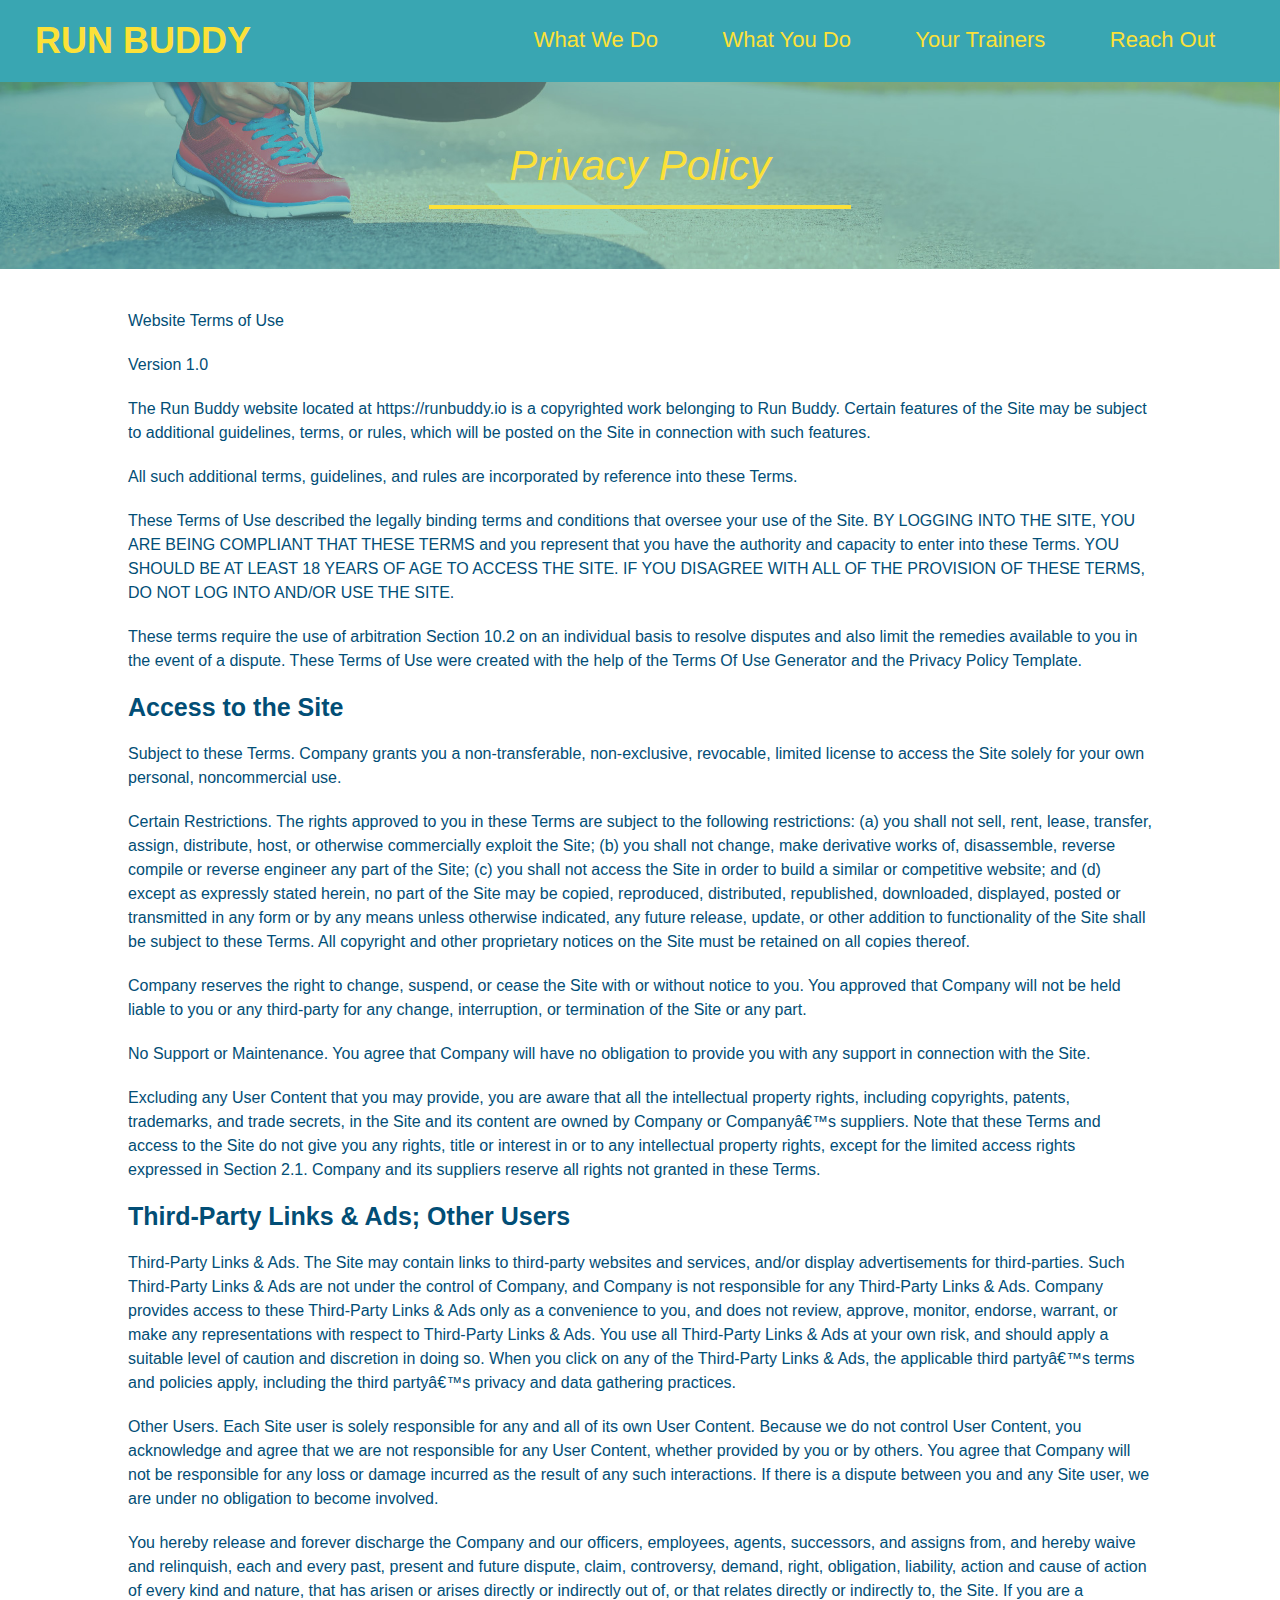
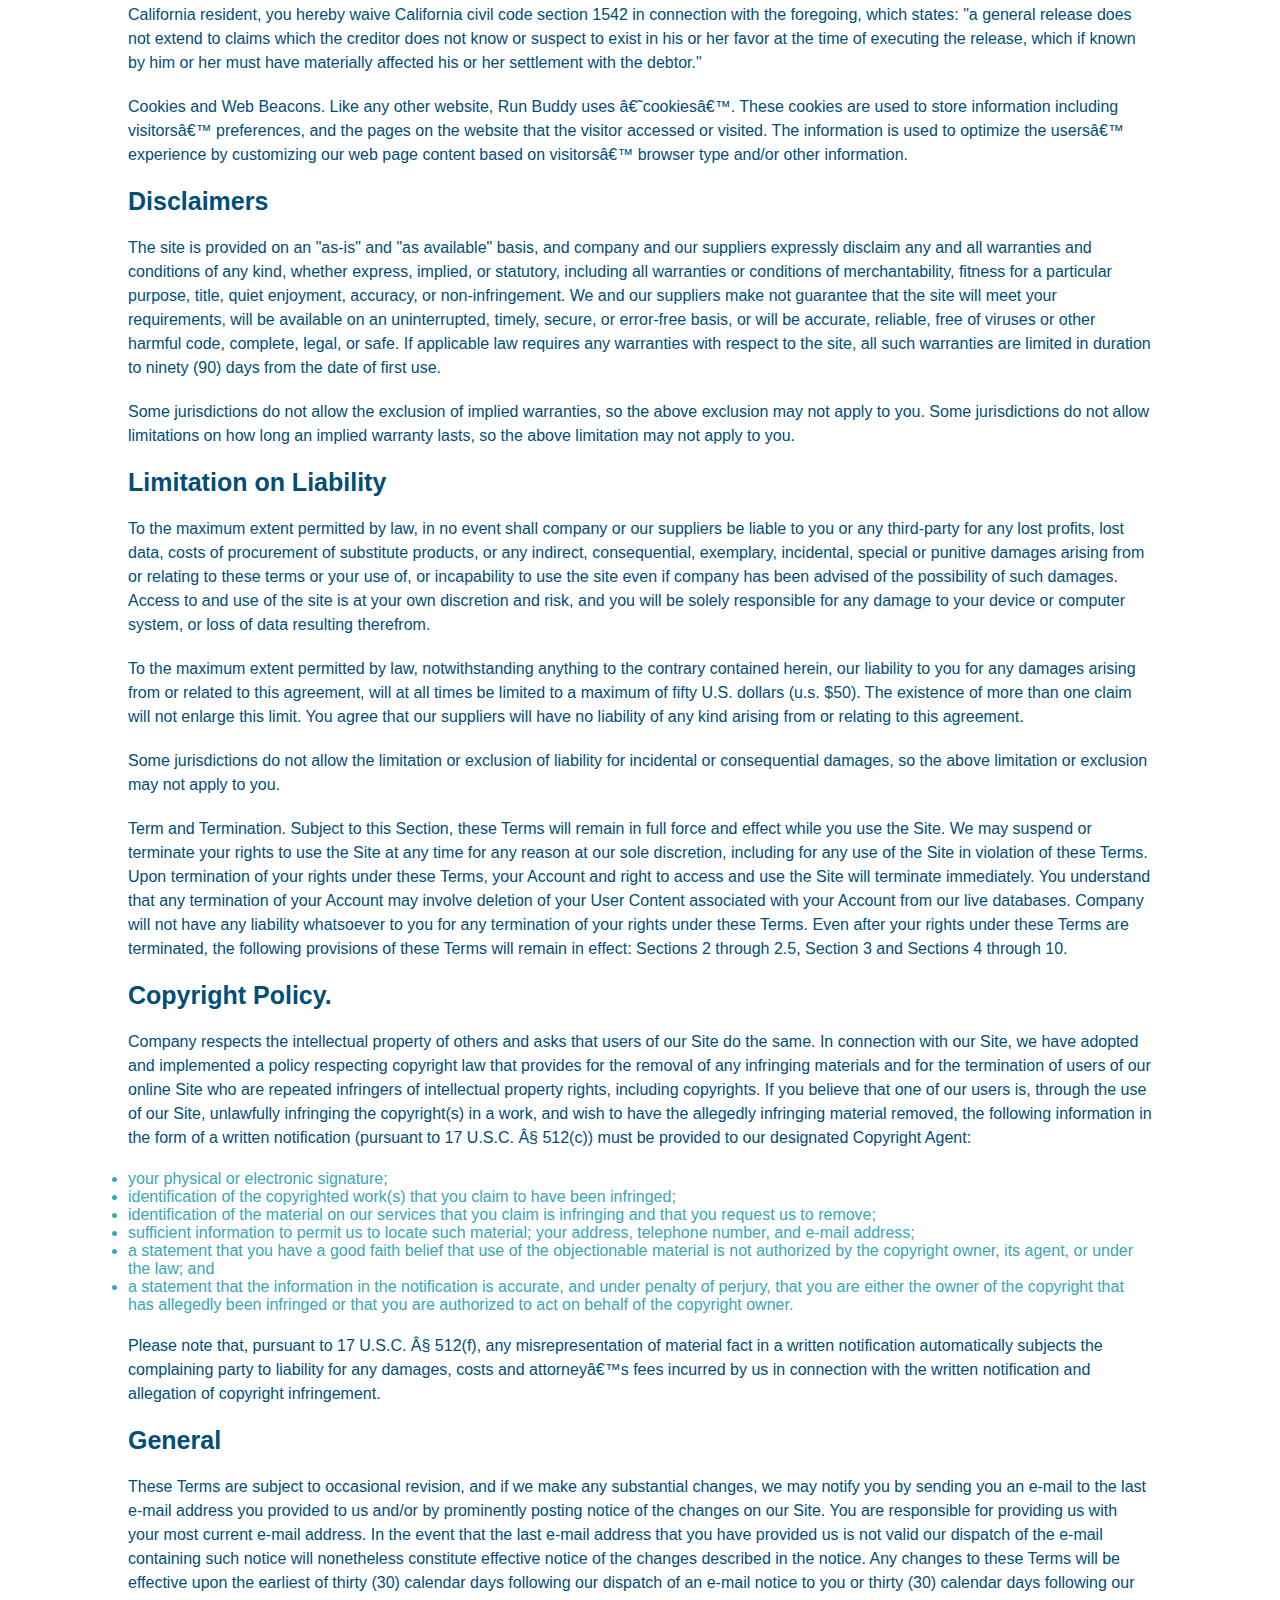
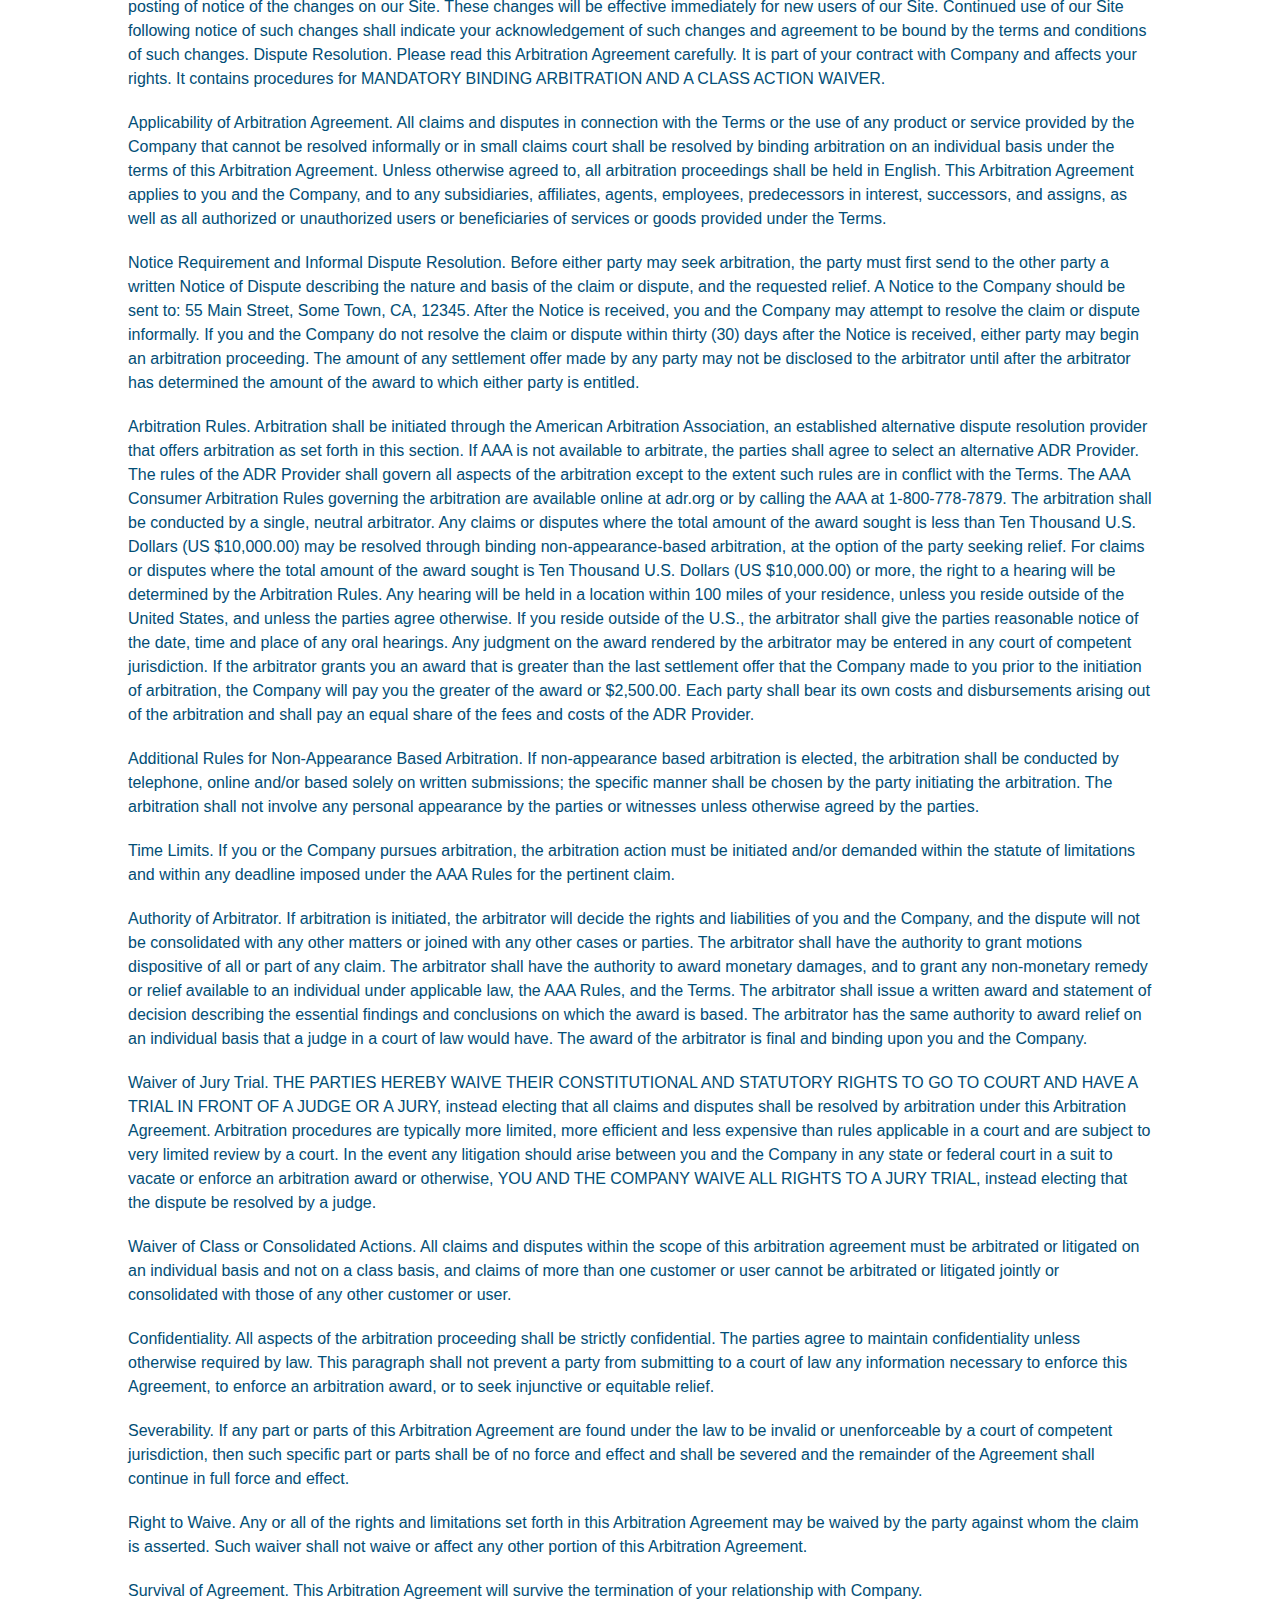
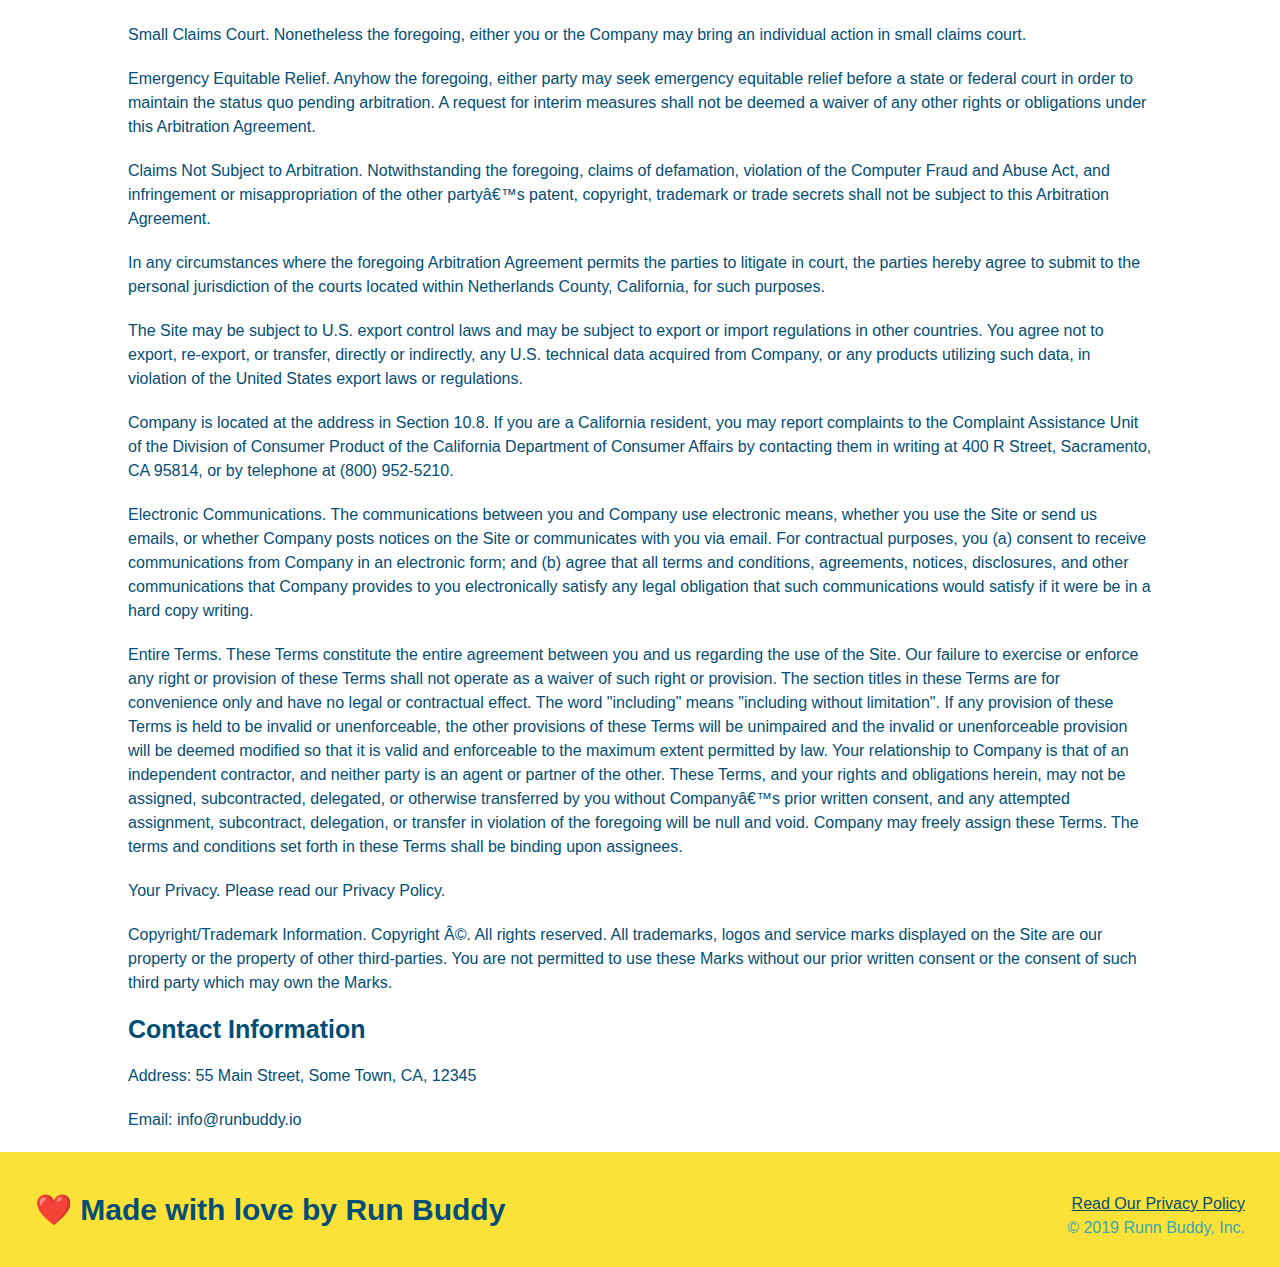
==== privacy-policy.html @ 9f726a19 "privacy policy" ====
<!DOCTYPE html>
<html lang="en">
<head>
    <meta charset="UTF-8">
    <title>Privacy Policy - Run Buddy</title>
    <link rel="stylesheet" href="./assets/css/style.css" />
    <link rel="stylesheet" href="./assets/css/secondary-style.css" />
</head>
<body>
    <header>
        <h1>
            <a href="/">RUN BUDDY</a>
        </h1>
        <nav>
            <!-- Unordered list elemet-->
            <ul>
                <!-- List item element-->
                <li>
                    <!-- Anchor element-->
                    <a href="./index.html#what-we-do">What We Do</a>
                </li>
                <li>
                    <a href="./index.html#what-you-do">What You Do</a>
                </li>
                <li>
                    <a href="./index.html#your-trainers">Your Trainers</a>
                </li>
                <li>
                    <a href="./index.html#reach-out">Reach Out</a>
                </li>
            </ul>
        </nav>
    </header>

    <section class="hero">
        <h2 class="page-title">
            Privacy Policy
        </h2>
    </section>
    <article class="secondary-content">
        <p>
            Website Terms of Use
          </p>
    
          <p>
            Version 1.0
          </p>
    
          <p>
            The Run Buddy website located at https://runbuddy.io is a copyrighted work belonging to Run Buddy. Certain
            features of the Site may be subject to additional guidelines, terms, or rules, which will be posted on the Site
            in connection with such features.
          </p>
    
          <p>
            All such additional terms, guidelines, and rules are incorporated by reference into these Terms.
          </p>
    
          <p>
            These Terms of Use described the legally binding terms and conditions that oversee your use of the Site. BY
            LOGGING INTO THE SITE, YOU ARE BEING COMPLIANT THAT THESE TERMS and you represent that you have the authority
            and capacity to enter into these Terms. YOU SHOULD BE AT LEAST 18 YEARS OF AGE TO ACCESS THE SITE. IF YOU
            DISAGREE WITH ALL OF THE PROVISION OF THESE TERMS, DO NOT LOG INTO AND/OR USE THE SITE.
          </p>
    
          <p>
            These terms require the use of arbitration Section 10.2 on an individual basis to resolve disputes and also
            limit the remedies available to you in the event of a dispute. These Terms of Use were created with the help of
            the Terms Of Use Generator and the Privacy Policy Template.
          </p>
    
          <h3>
            Access to the Site
          </h3>
    
          <p>
            Subject to these Terms. Company grants you a non-transferable, non-exclusive, revocable, limited license to
            access the Site solely for your own personal, noncommercial use.
          </p>
    
          <p>
            Certain Restrictions. The rights approved to you in these Terms are subject to the following restrictions: (a)
            you shall not sell, rent, lease, transfer, assign, distribute, host, or otherwise commercially exploit the Site;
            (b) you shall not change, make derivative works of, disassemble, reverse compile or reverse engineer any part of
            the Site; (c) you shall not access the Site in order to build a similar or competitive website; and (d) except
            as expressly stated herein, no part of the Site may be copied, reproduced, distributed, republished, downloaded,
            displayed, posted or transmitted in any form or by any means unless otherwise indicated, any future release,
            update, or other addition to functionality of the Site shall be subject to these Terms. All copyright and other
            proprietary notices on the Site must be retained on all copies thereof.
          </p>
    
          <p>
            Company reserves the right to change, suspend, or cease the Site with or without notice to you. You approved
            that Company will not be held liable to you or any third-party for any change, interruption, or termination of
            the Site or any part.
          </p>
    
          <p>
            No Support or Maintenance. You agree that Company will have no obligation to provide you with any support in
            connection with the Site.
          </p>
    
          <p>
            Excluding any User Content that you may provide, you are aware that all the intellectual property rights,
            including copyrights, patents, trademarks, and trade secrets, in the Site and its content are owned by Company
            or Companyâ€™s suppliers. Note that these Terms and access to the Site do not give you any rights, title or
            interest in or to any intellectual property rights, except for the limited access rights expressed in Section
            2.1. Company and its suppliers reserve all rights not granted in these Terms.
          </p>
    
          <h3>
            Third-Party Links & Ads; Other Users
          </h3>
    
          <p>
            Third-Party Links & Ads. The Site may contain links to third-party websites and services, and/or display
            advertisements for third-parties. Such Third-Party Links & Ads are not under the control of Company, and Company
            is not responsible for any Third-Party Links & Ads. Company provides access to these Third-Party Links & Ads
            only as a convenience to you, and does not review, approve, monitor, endorse, warrant, or make any
            representations with respect to Third-Party Links & Ads. You use all Third-Party Links & Ads at your own risk,
            and should apply a suitable level of caution and discretion in doing so. When you click on any of the
            Third-Party Links & Ads, the applicable third partyâ€™s terms and policies apply, including the third partyâ€™s
            privacy and data gathering practices.
          </p>
    
          <p>
            Other Users. Each Site user is solely responsible for any and all of its own User Content. Because we do not
            control User Content, you acknowledge and agree that we are not responsible for any User Content, whether
            provided by you or by others. You agree that Company will not be responsible for any loss or damage incurred as
            the result of any such interactions. If there is a dispute between you and any Site user, we are under no
            obligation to become involved.
          </p>
    
          <p>
            You hereby release and forever discharge the Company and our officers, employees, agents, successors, and
            assigns from, and hereby waive and relinquish, each and every past, present and future dispute, claim,
            controversy, demand, right, obligation, liability, action and cause of action of every kind and nature, that has
            arisen or arises directly or indirectly out of, or that relates directly or indirectly to, the Site. If you are
            a California resident, you hereby waive California civil code section 1542 in connection with the foregoing,
            which states: "a general release does not extend to claims which the creditor does not know or suspect to exist
            in his or her favor at the time of executing the release, which if known by him or her must have materially
            affected his or her settlement with the debtor."
          </p>
    
          <p>
            Cookies and Web Beacons. Like any other website, Run Buddy uses â€˜cookiesâ€™. These cookies are used to store
            information including visitorsâ€™ preferences, and the pages on the website that the visitor accessed or visited.
            The information is used to optimize the usersâ€™ experience by customizing our web page content based on visitorsâ€™
            browser type and/or other information.
          </p>
    
          <h3>
            Disclaimers
          </h3>
    
          <p>
            The site is provided on an "as-is" and "as available" basis, and company and our suppliers expressly disclaim
            any and all warranties and conditions of any kind, whether express, implied, or statutory, including all
            warranties or conditions of merchantability, fitness for a particular purpose, title, quiet enjoyment, accuracy,
            or non-infringement. We and our suppliers make not guarantee that the site will meet your requirements, will be
            available on an uninterrupted, timely, secure, or error-free basis, or will be accurate, reliable, free of
            viruses or other harmful code, complete, legal, or safe. If applicable law requires any warranties with respect
            to the site, all such warranties are limited in duration to ninety (90) days from the date of first use.
          </p>
    
          <p>
            Some jurisdictions do not allow the exclusion of implied warranties, so the above exclusion may not apply to
            you. Some jurisdictions do not allow limitations on how long an implied warranty lasts, so the above limitation
            may not apply to you.
          </p>
    
          <h3>
            Limitation on Liability
          </h3>
    
          <p>
            To the maximum extent permitted by law, in no event shall company or our suppliers be liable to you or any
            third-party for any lost profits, lost data, costs of procurement of substitute products, or any indirect,
            consequential, exemplary, incidental, special or punitive damages arising from or relating to these terms or
            your use of, or incapability to use the site even if company has been advised of the possibility of such
            damages. Access to and use of the site is at your own discretion and risk, and you will be solely responsible
            for any damage to your device or computer system, or loss of data resulting therefrom.
          </p>
    
          <p>
            To the maximum extent permitted by law, notwithstanding anything to the contrary contained herein, our liability
            to you for any damages arising from or related to this agreement, will at all times be limited to a maximum of
            fifty U.S. dollars (u.s. $50). The existence of more than one claim will not enlarge this limit. You agree that
            our suppliers will have no liability of any kind arising from or relating to this agreement.
          </p>
    
          <p>
            Some jurisdictions do not allow the limitation or exclusion of liability for incidental or consequential
            damages, so the above limitation or exclusion may not apply to you.
          </p>
    
          <p>
            Term and Termination. Subject to this Section, these Terms will remain in full force and effect while you use
            the Site. We may suspend or terminate your rights to use the Site at any time for any reason at our sole
            discretion, including for any use of the Site in violation of these Terms. Upon termination of your rights under
            these Terms, your Account and right to access and use the Site will terminate immediately. You understand that
            any termination of your Account may involve deletion of your User Content associated with your Account from our
            live databases. Company will not have any liability whatsoever to you for any termination of your rights under
            these Terms. Even after your rights under these Terms are terminated, the following provisions of these Terms
            will remain in effect: Sections 2 through 2.5, Section 3 and Sections 4 through 10.
          </p>
    
          <h3>
            Copyright Policy.
          </h3>
    
          <p>
            Company respects the intellectual property of others and asks that users of our Site do the same. In connection
            with our Site, we have adopted and implemented a policy respecting copyright law that provides for the removal
            of any infringing materials and for the termination of users of our online Site who are repeated infringers of
            intellectual property rights, including copyrights. If you believe that one of our users is, through the use of
            our Site, unlawfully infringing the copyright(s) in a work, and wish to have the allegedly infringing material
            removed, the following information in the form of a written notification (pursuant to 17 U.S.C. Â§ 512(c)) must
            be provided to our designated Copyright Agent:
          </p>
    
          <ul>
            <li>
              your physical or electronic signature;
            </li>
            <li>
              identification of the copyrighted work(s) that you claim to have been infringed;
            </li>
            <li>
              identification of the material on our services that you claim is infringing and that you request us to remove;
            </li>
            <li>
              sufficient information to permit us to locate such material; your address, telephone number, and e-mail
              address;
            </li>
            <li>
              a statement that you have a good faith belief that use of the objectionable material is not authorized by the
              copyright owner, its agent, or under the law; and
            </li>
            <li>
              a statement that the information in the notification is accurate, and under penalty of perjury, that you are
              either the owner of the copyright that has allegedly been infringed or that you are authorized to act on
              behalf of the copyright owner.
            </li>
          </ul>
    
          <p>
            Please note that, pursuant to 17 U.S.C. Â§ 512(f), any misrepresentation of material fact in a written
            notification automatically subjects the complaining party to liability for any damages, costs and attorneyâ€™s
            fees incurred by us in connection with the written notification and allegation of copyright infringement.
          </p>
    
          <h3>
            General
          </h3>
    
          <p>
            These Terms are subject to occasional revision, and if we make any substantial changes, we may notify you by
            sending you an e-mail to the last e-mail address you provided to us and/or by prominently posting notice of the
            changes on our Site. You are responsible for providing us with your most current e-mail address. In the event
            that the last e-mail address that you have provided us is not valid our dispatch of the e-mail containing such
            notice will nonetheless constitute effective notice of the changes described in the notice. Any changes to these
            Terms will be effective upon the earliest of thirty (30) calendar days following our dispatch of an e-mail
            notice to you or thirty (30) calendar days following our posting of notice of the changes on our Site. These
            changes will be effective immediately for new users of our Site. Continued use of our Site following notice of
            such changes shall indicate your acknowledgement of such changes and agreement to be bound by the terms and
            conditions of such changes. Dispute Resolution. Please read this Arbitration Agreement carefully. It is part of
            your contract with Company and affects your rights. It contains procedures for MANDATORY BINDING ARBITRATION AND
            A CLASS ACTION WAIVER.
          </p>
    
          <p>
            Applicability of Arbitration Agreement. All claims and disputes in connection with the Terms or the use of any
            product or service provided by the Company that cannot be resolved informally or in small claims court shall be
            resolved by binding arbitration on an individual basis under the terms of this Arbitration Agreement. Unless
            otherwise agreed to, all arbitration proceedings shall be held in English. This Arbitration Agreement applies to
            you and the Company, and to any subsidiaries, affiliates, agents, employees, predecessors in interest,
            successors, and assigns, as well as all authorized or unauthorized users or beneficiaries of services or goods
            provided under the Terms.
          </p>
    
          <p>
            Notice Requirement and Informal Dispute Resolution. Before either party may seek arbitration, the party must
            first send to the other party a written Notice of Dispute describing the nature and basis of the claim or
            dispute, and the requested relief. A Notice to the Company should be sent to: 55 Main Street, Some Town, CA,
            12345. After the Notice is received, you and the Company may attempt to resolve the claim or dispute informally.
            If you and the Company do not resolve the claim or dispute within thirty (30) days after the Notice is received,
            either party may begin an arbitration proceeding. The amount of any settlement offer made by any party may not
            be disclosed to the arbitrator until after the arbitrator has determined the amount of the award to which either
            party is entitled.
          </p>
    
          <p>
            Arbitration Rules. Arbitration shall be initiated through the American Arbitration Association, an established
            alternative dispute resolution provider that offers arbitration as set forth in this section. If AAA is not
            available to arbitrate, the parties shall agree to select an alternative ADR Provider. The rules of the ADR
            Provider shall govern all aspects of the arbitration except to the extent such rules are in conflict with the
            Terms. The AAA Consumer Arbitration Rules governing the arbitration are available online at adr.org or by
            calling the AAA at 1-800-778-7879. The arbitration shall be conducted by a single, neutral arbitrator. Any
            claims or disputes where the total amount of the award sought is less than Ten Thousand U.S. Dollars (US
            $10,000.00) may be resolved through binding non-appearance-based arbitration, at the option of the party seeking
            relief. For claims or disputes where the total amount of the award sought is Ten Thousand U.S. Dollars (US
            $10,000.00) or more, the right to a hearing will be determined by the Arbitration Rules. Any hearing will be
            held in a location within 100 miles of your residence, unless you reside outside of the United States, and
            unless the parties agree otherwise. If you reside outside of the U.S., the arbitrator shall give the parties
            reasonable notice of the date, time and place of any oral hearings. Any judgment on the award rendered by the
            arbitrator may be entered in any court of competent jurisdiction. If the arbitrator grants you an award that is
            greater than the last settlement offer that the Company made to you prior to the initiation of arbitration, the
            Company will pay you the greater of the award or $2,500.00. Each party shall bear its own costs and
            disbursements arising out of the arbitration and shall pay an equal share of the fees and costs of the ADR
            Provider.
          </p>
    
          <p>
            Additional Rules for Non-Appearance Based Arbitration. If non-appearance based arbitration is elected, the
            arbitration shall be conducted by telephone, online and/or based solely on written submissions; the specific
            manner shall be chosen by the party initiating the arbitration. The arbitration shall not involve any personal
            appearance by the parties or witnesses unless otherwise agreed by the parties.
          </p>
    
          <p>
            Time Limits. If you or the Company pursues arbitration, the arbitration action must be initiated and/or demanded
            within the statute of limitations and within any deadline imposed under the AAA Rules for the pertinent claim.
          </p>
    
          <p>
            Authority of Arbitrator. If arbitration is initiated, the arbitrator will decide the rights and liabilities of
            you and the Company, and the dispute will not be consolidated with any other matters or joined with any other
            cases or parties. The arbitrator shall have the authority to grant motions dispositive of all or part of any
            claim. The arbitrator shall have the authority to award monetary damages, and to grant any non-monetary remedy
            or relief available to an individual under applicable law, the AAA Rules, and the Terms. The arbitrator shall
            issue a written award and statement of decision describing the essential findings and conclusions on which the
            award is based. The arbitrator has the same authority to award relief on an individual basis that a judge in a
            court of law would have. The award of the arbitrator is final and binding upon you and the Company.
          </p>
    
          <p>
            Waiver of Jury Trial. THE PARTIES HEREBY WAIVE THEIR CONSTITUTIONAL AND STATUTORY RIGHTS TO GO TO COURT AND HAVE
            A TRIAL IN FRONT OF A JUDGE OR A JURY, instead electing that all claims and disputes shall be resolved by
            arbitration under this Arbitration Agreement. Arbitration procedures are typically more limited, more efficient
            and less expensive than rules applicable in a court and are subject to very limited review by a court. In the
            event any litigation should arise between you and the Company in any state or federal court in a suit to vacate
            or enforce an arbitration award or otherwise, YOU AND THE COMPANY WAIVE ALL RIGHTS TO A JURY TRIAL, instead
            electing that the dispute be resolved by a judge.
          </p>
    
          <p>
            Waiver of Class or Consolidated Actions. All claims and disputes within the scope of this arbitration agreement
            must be arbitrated or litigated on an individual basis and not on a class basis, and claims of more than one
            customer or user cannot be arbitrated or litigated jointly or consolidated with those of any other customer or
            user.
          </p>
    
          <p>
            Confidentiality. All aspects of the arbitration proceeding shall be strictly confidential. The parties agree to
            maintain confidentiality unless otherwise required by law. This paragraph shall not prevent a party from
            submitting to a court of law any information necessary to enforce this Agreement, to enforce an arbitration
            award, or to seek injunctive or equitable relief.
          </p>
    
          <p>
            Severability. If any part or parts of this Arbitration Agreement are found under the law to be invalid or
            unenforceable by a court of competent jurisdiction, then such specific part or parts shall be of no force and
            effect and shall be severed and the remainder of the Agreement shall continue in full force and effect.
          </p>
    
          <p>
            Right to Waive. Any or all of the rights and limitations set forth in this Arbitration Agreement may be waived
            by the party against whom the claim is asserted. Such waiver shall not waive or affect any other portion of this
            Arbitration Agreement.
          </p>
    
          <p>
            Survival of Agreement. This Arbitration Agreement will survive the termination of your relationship with
            Company.
          </p>
    
          <p>
            Small Claims Court. Nonetheless the foregoing, either you or the Company may bring an individual action in small
            claims court.
          </p>
    
          <p>
            Emergency Equitable Relief. Anyhow the foregoing, either party may seek emergency equitable relief before a
            state or federal court in order to maintain the status quo pending arbitration. A request for interim measures
            shall not be deemed a waiver of any other rights or obligations under this Arbitration Agreement.
          </p>
    
          <p>
            Claims Not Subject to Arbitration. Notwithstanding the foregoing, claims of defamation, violation of the
            Computer Fraud and Abuse Act, and infringement or misappropriation of the other partyâ€™s patent, copyright,
            trademark or trade secrets shall not be subject to this Arbitration Agreement.
          </p>
    
          <p>
            In any circumstances where the foregoing Arbitration Agreement permits the parties to litigate in court, the
            parties hereby agree to submit to the personal jurisdiction of the courts located within Netherlands County,
            California, for such purposes.
          </p>
    
          <p>
            The Site may be subject to U.S. export control laws and may be subject to export or import regulations in other
            countries. You agree not to export, re-export, or transfer, directly or indirectly, any U.S. technical data
            acquired from Company, or any products utilizing such data, in violation of the United States export laws or
            regulations.
          </p>
    
          <p>
            Company is located at the address in Section 10.8. If you are a California resident, you may report complaints
            to the Complaint Assistance Unit of the Division of Consumer Product of the California Department of Consumer
            Affairs by contacting them in writing at 400 R Street, Sacramento, CA 95814, or by telephone at (800) 952-5210.
          </p>
    
          <p>
            Electronic Communications. The communications between you and Company use electronic means, whether you use the
            Site or send us emails, or whether Company posts notices on the Site or communicates with you via email. For
            contractual purposes, you (a) consent to receive communications from Company in an electronic form; and (b)
            agree that all terms and conditions, agreements, notices, disclosures, and other communications that Company
            provides to you electronically satisfy any legal obligation that such communications would satisfy if it were be
            in a hard copy writing.
          </p>
    
          <p>
            Entire Terms. These Terms constitute the entire agreement between you and us regarding the use of the Site. Our
            failure to exercise or enforce any right or provision of these Terms shall not operate as a waiver of such right
            or provision. The section titles in these Terms are for convenience only and have no legal or contractual
            effect. The word "including" means "including without limitation". If any provision of these Terms is held to be
            invalid or unenforceable, the other provisions of these Terms will be unimpaired and the invalid or
            unenforceable provision will be deemed modified so that it is valid and enforceable to the maximum extent
            permitted by law. Your relationship to Company is that of an independent contractor, and neither party is an
            agent or partner of the other. These Terms, and your rights and obligations herein, may not be assigned,
            subcontracted, delegated, or otherwise transferred by you without Companyâ€™s prior written consent, and any
            attempted assignment, subcontract, delegation, or transfer in violation of the foregoing will be null and void.
            Company may freely assign these Terms. The terms and conditions set forth in these Terms shall be binding upon
            assignees.
          </p>
    
          <p>
            Your Privacy. Please read our Privacy Policy.
          </p>
    
          <p>
            Copyright/Trademark Information. Copyright Â©. All rights reserved. All trademarks, logos and service marks
            displayed on the Site are our property or the property of other third-parties. You are not permitted to use
            these Marks without our prior written consent or the consent of such third party which may own the Marks.
          </p>
    
          <h3>
            Contact Information
          </h3>
    
          <p>
            Address: 55 Main Street, Some Town, CA, 12345
          </p>
    
          <p>
            Email: info@runbuddy.io
          </p>
    </article>


      <!-- footer-->
    <footer>
        <h2>❤️ Made with love by Run Buddy</h2>
        <div>
            <a href="./privacy-policy.html">Read Our Privacy Policy</a><br/>
            &copy; 2019 Runn Buddy, Inc.
        </div>
    </footer>
</body>
</html>
---- assets/css/style.css ----
* {
    margin: 0;
    padding: 0;
    box-sizing: border-box;
}

body {
    /* more on this crazy alphanumerical value in a minute! */
    color: #39a6b2;
    font-family: Helvetica, Arial, sans-serif;
    
}
 
/* apply style to <header> */
header {
    padding: 20px 35px;
    background-color: #39a6b2;
}

header h1 {
    font-weight: bold;
    font-size: 36px;
    color: #fce138;
    margin: 0%;
    display: inline;
}

header a {
    text-decoration: none;
    color: #fce138;
}

header nav {
    float: right;
    margin: 7px 0;
}

header nav ul li {
    display: inline;
}

header nav ul li a {
    margin: 0 30px;
    font-weight: lighter;
    font-size: 22px;
}

footer {
    background: #fce138;
    width: 100%;
    padding: 40px 35px;
}

footer h2 {
    display: inline;
    color: #024e76;
    font-size: 30px;
    margin: 0;
}

footer div {
    float: right;
    line-height: 1.5;
    text-align: right;
}

footer a {
    color: #024e76;
}

section {
    padding: 60px;
}

/* Hero Style Section */
.hero {
    background-image: url("../images/hero-bg.jpg");
    height: 600px;
    background-size: cover;
    background-position: center;
    position: relative;
}

.hero-form {
    color: #024e76;
    background-color: #fce138;
    padding: 20px;
    width: 500px;
    border: solid 3px #024e76;
    position: absolute;
    bottom: 120px;
    right: 140px;
}

.hero-form h3 {
    font-size: 24;
    margin: 0;
}

.hero-form p {
    margin: 5px 0 15px 0;
}

.form-input {
    border: 1px solid #024e76;
    display: block;
    padding: 7px 15px;
    font-size: 16px;
    color: #024e76;
    width: 100%;
    margin-bottom: 15px;
}

.hero-form label {
    margin: 0 5px;
}

.hero-form button {
    color: #fce138;
    background-color: #024e76;
    border: none;
    padding: 10px 20px;
    font-size: 16px;
}

.intro {
    text-align: center;
}

.intro p {
    line-height: 1.7;
    color: #39a6b2;
    width: 80%;
    font-size: 20px;
    margin: 0 auto;

}

.steps {
    text-align: center;
    background: #fce138;
}

.steps div {
    margin-bottom: 80px;
}

.steps img {
    width: 15%;
    margin: 10px 0;
}

.steps h3 {
    color: #024e76;
    font-size: 46px;
    margin-top: 10px;
}

.steps p {
    color: #39a6b2;
    font-size: 10px;
}

.steps span {
    font-size: 38px;
}

.section-title {
    font-size: 55px;
    color: #024e76;
    margin-bottom: 35px;
    padding: 0 100px 20px 100px;
    border-bottom:  3px solid;
    display: inline-block;
}

.primary-border {
    border-color: #fce138;
}

.secontary-border {
    border-color: #39a6b2;
}

.trainers {
    text-align: center;
}

.trainer {
    width: 900px;
    margin: 0 auto 30px auto;
    background: #024e76;
    color: #fce138;
    overflow: auto;
}

.trainer img {
    width: 35%;
    float: left;
}

.trainer-bio {
    padding: 35px;
    float: left;
    width: 65%;
}

.trainer-bio h3 {
    font-size: 32px;
    margin-bottom: 8px;
}

.trainer-bio h4 {
    font-weight: lighter;
    font-size: 26px;
    margin-bottom: 25px;
}

.trainer-bio p {
    font-size: 17px;
    line-height: 1.3;
}

.text-left {
    text-align: left;
}

.text-right {
    text-align: right;
}

.contact {
    text-align: center;
    background-color: #024e76;
}

.contact h2 {
    color: #fce138;
    
}

.contact iframe {
    width: 400px;
    height: 400px;
}

.contact-info div {
    width: 410px;
    display: inline-block;
    vertical-align: top;
    text-align: left;
    margin: 30px 0 0 60px;
    color: white;
}
.contact-info h3 {
    color: #fce138;
    font-size: 32px;
  }
  
  .contact-info p, .contact-info address {
    margin: 20px 0;
    line-height: 1.5;
    font-size: 20px;
    font-style: normal;
  }
  
  .contact-info a {
    color: #fce138;
  }
  
  /* REACH OUT STYLES END */
---- assets/css/secondary-style.css ----
.hero {
    background-position: bottom;
    height: auto;
    text-align: center;
    margin-bottom: 40px;
}

.page-title {
    color: #fce138;
    display: inline-block;
    border-bottom: 4px solid;
    border-color: #fce138;
    padding: 0 80px 15px 80px;
    font-weight: normal;
    font-size: 42px;
    font-style: italic;
    
}

.secondary-content {
    width: 80%;
    margin: 0 auto;
    color: #024e76;

}

.secondary-content h3 {
    font-size: 25px;
    margin: 20px 0;

}

.secondary-content p {
    font-size: 16px;
    line-height: 1.5;
    margin: 20px 0;
}

.secondary-content ul {
    color: #39a6b2;
    margin: 10px 0;
    
}
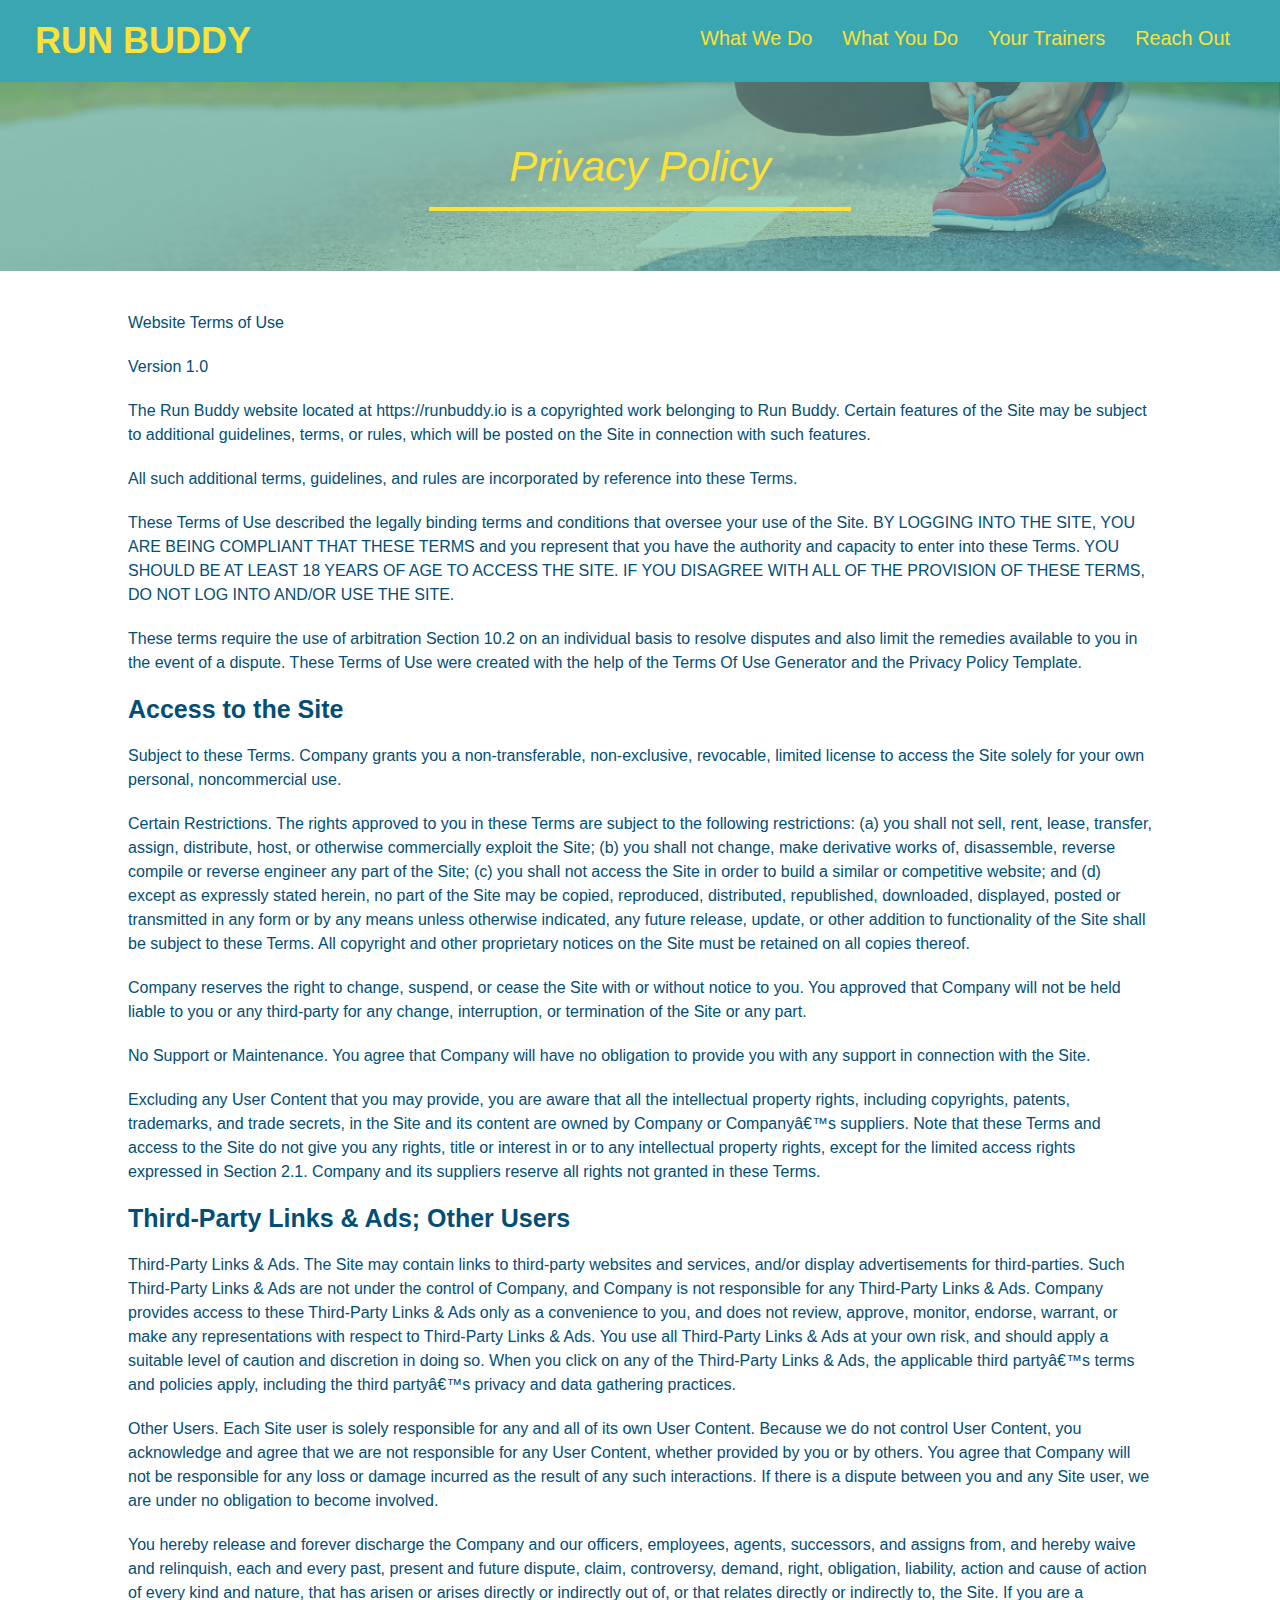
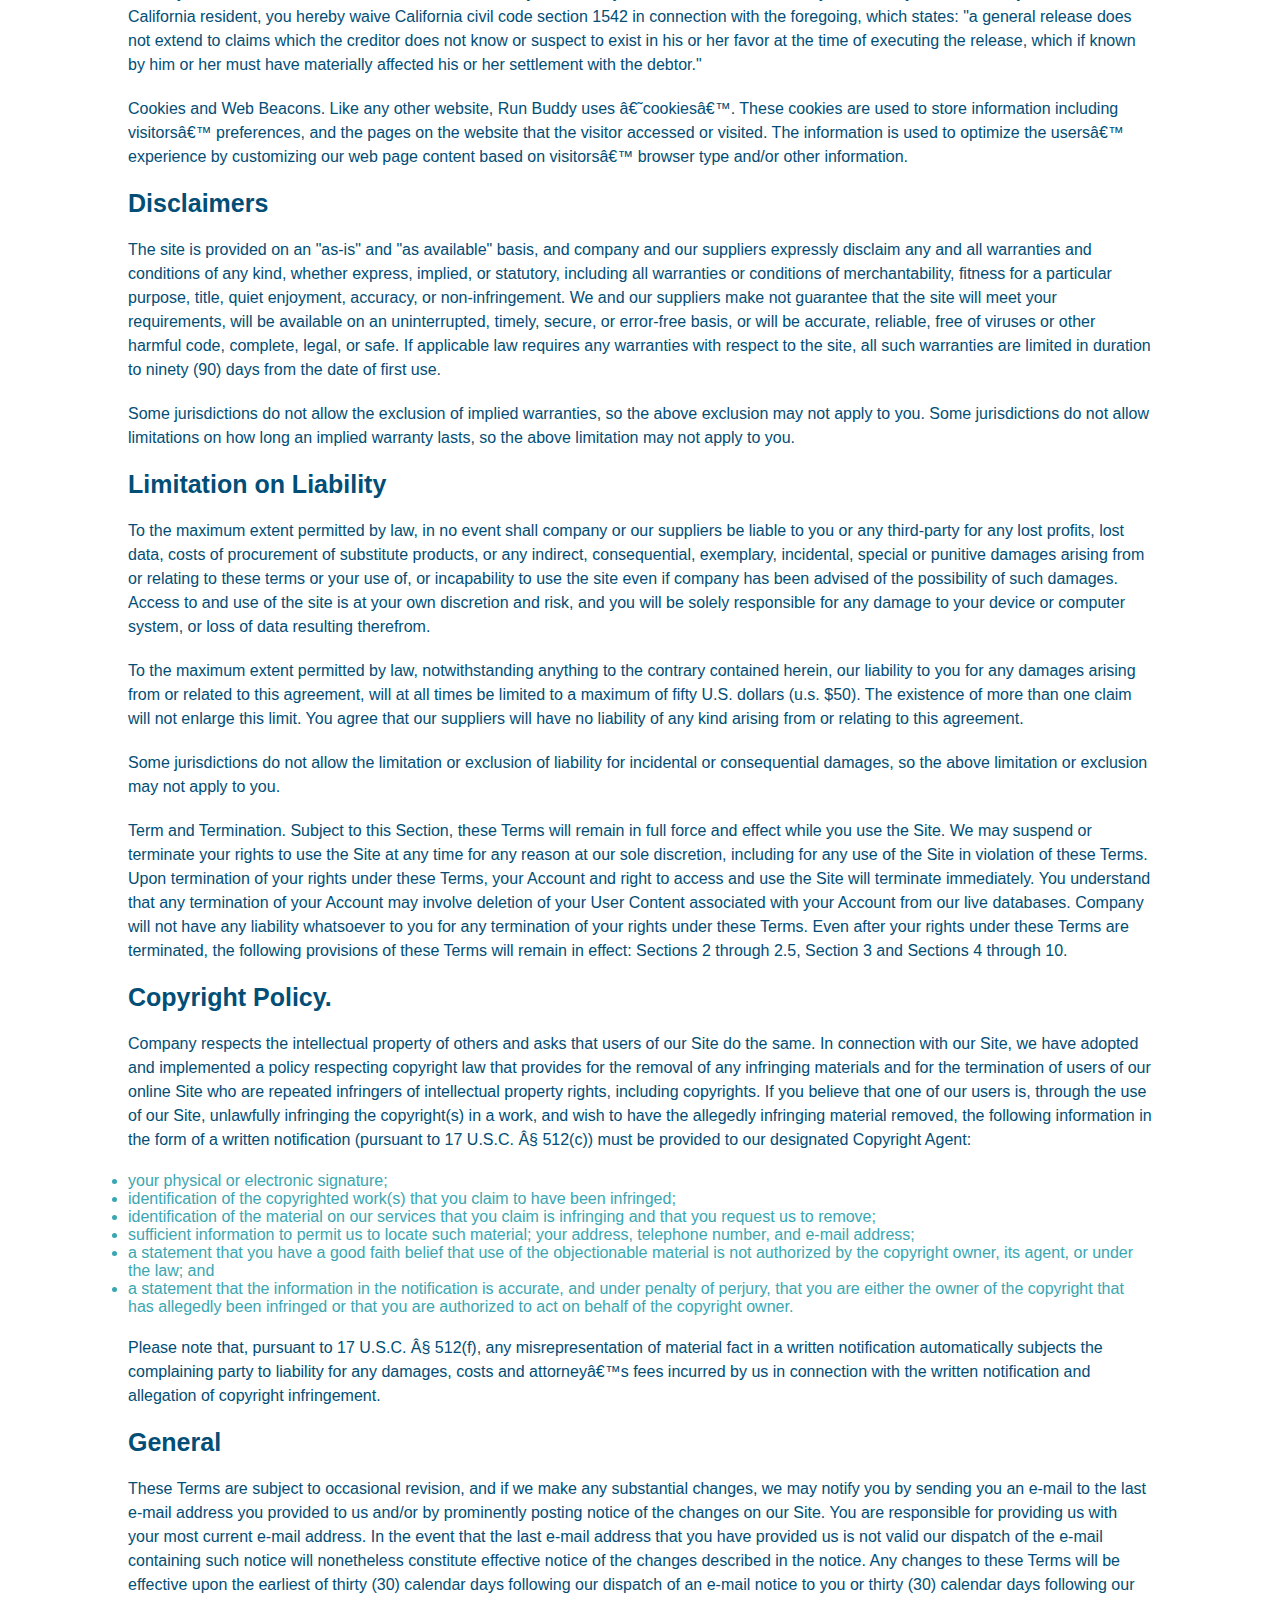
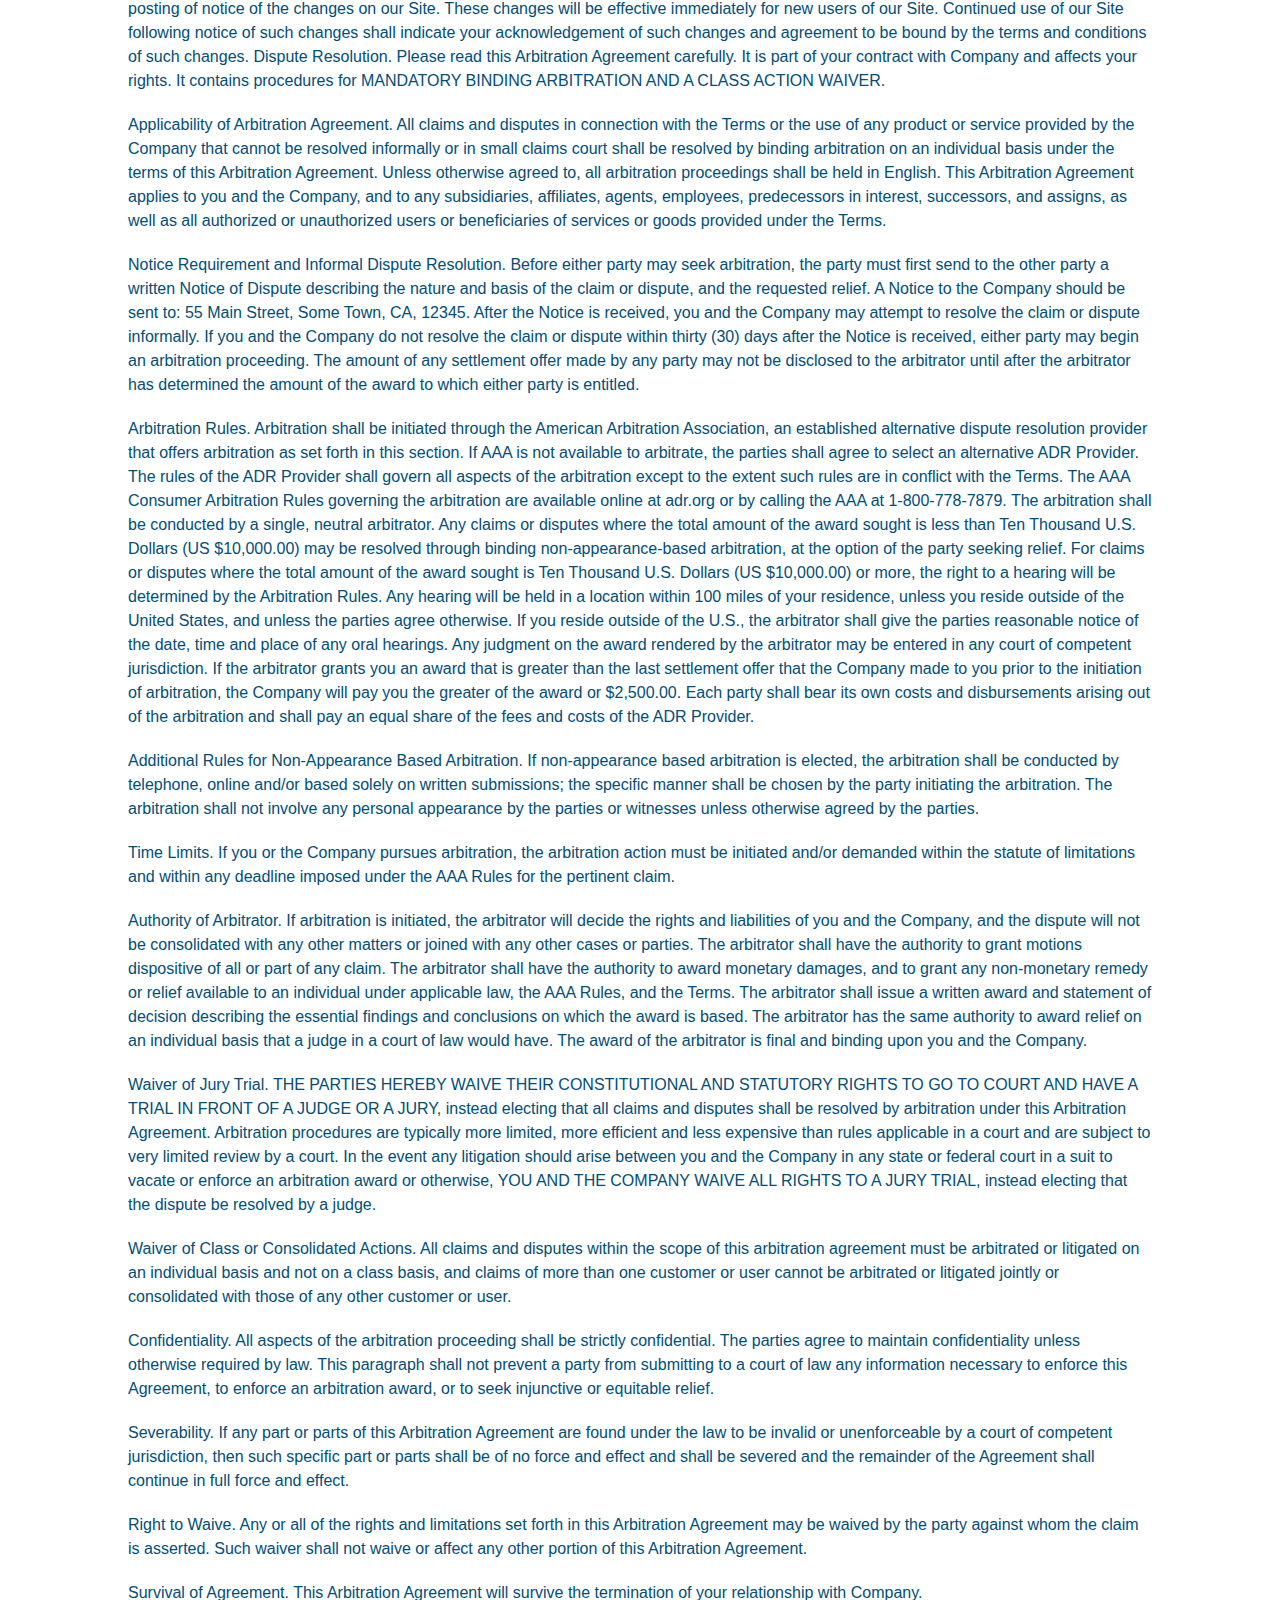
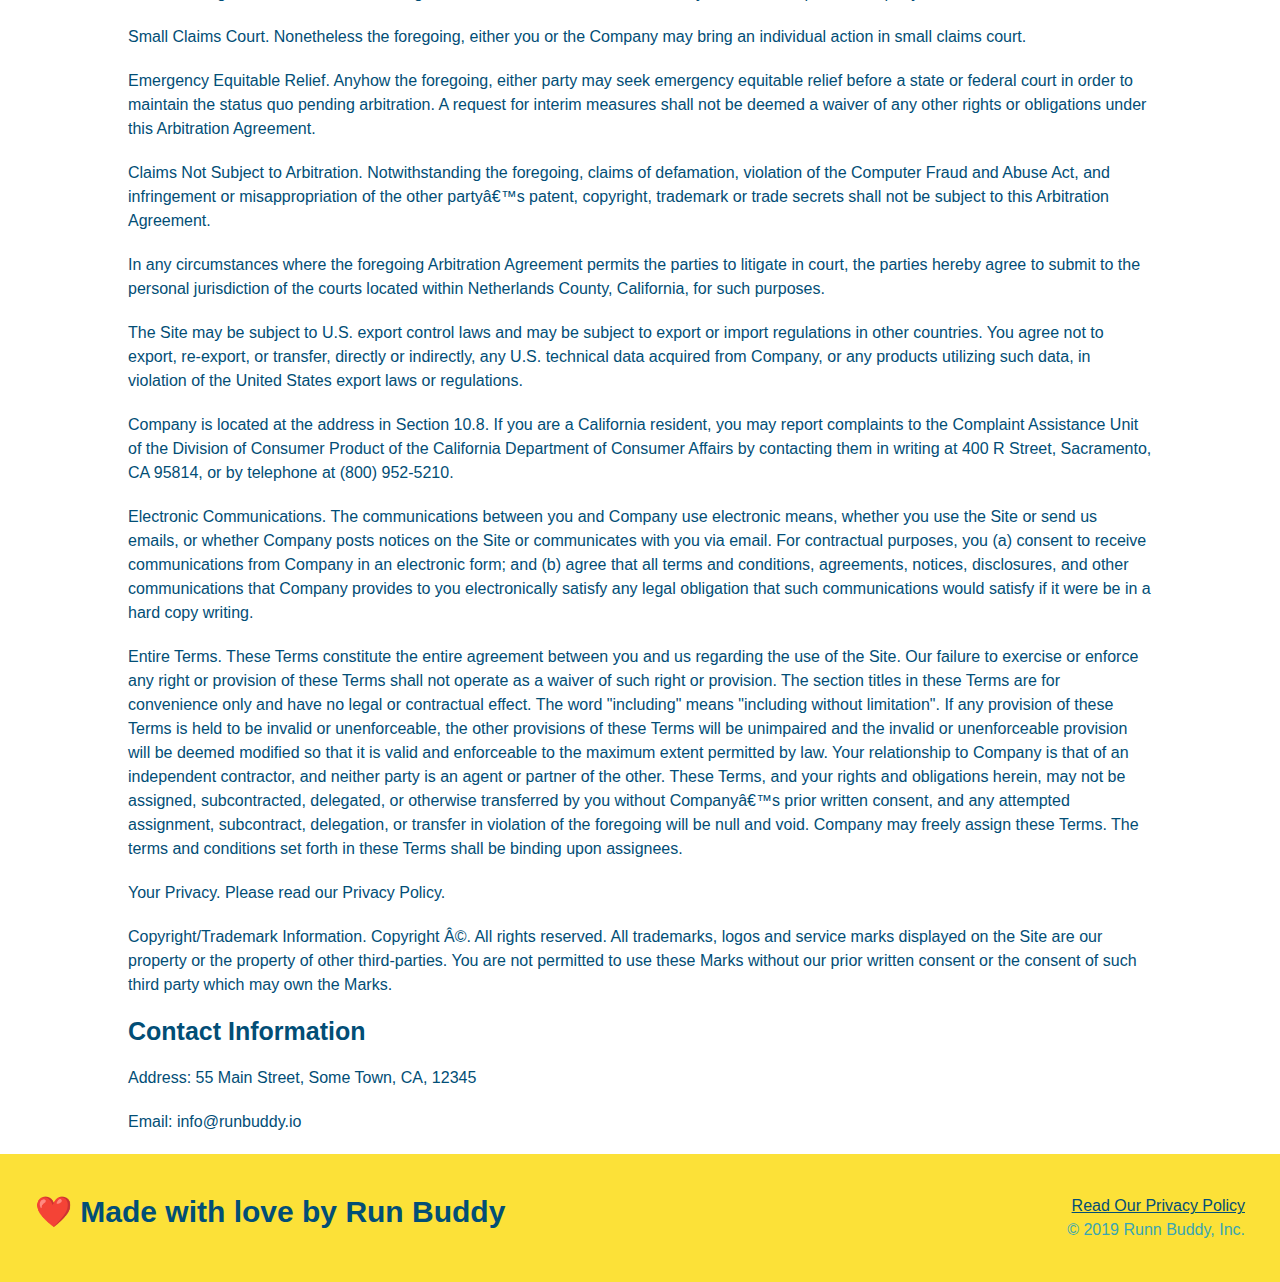
==== commit 1c56f8ac: "adjusted for moble users" ====
--- a/privacy-policy.html
+++ b/privacy-policy.html
@@ -2,6 +2,7 @@
 <html lang="en">
 <head>
     <meta charset="UTF-8">
+    <meta name="viewport" content="width=device-width, initial-scale=1.0" />
     <title>Privacy Policy - Run Buddy</title>
     <link rel="stylesheet" href="./assets/css/style.css" />
     <link rel="stylesheet" href="./assets/css/secondary-style.css" />
--- a/assets/css/style.css
+++ b/assets/css/style.css
@@ -15,6 +15,9 @@
 header {
     padding: 20px 35px;
     background-color: #39a6b2;
+    display: flex;
+    justify-content: space-between;
+    flex-wrap: wrap;
 }
 
 header h1 {
@@ -22,7 +25,7 @@
     font-size: 36px;
     color: #fce138;
     margin: 0%;
-    display: inline;
+    
 }
 
 header a {
@@ -31,35 +34,39 @@
 }
 
 header nav {
-    float: right;
     margin: 7px 0;
 }
 
-header nav ul li {
-    display: inline;
+header nav ul {
+    display: flex;
+    flex-wrap: wrap;
+    justify-content: space-between;
+    align-items: center;
+    list-style-type: none; 
 }
 
 header nav ul li a {
-    margin: 0 30px;
+    padding: 10px 15px;
     font-weight: lighter;
-    font-size: 22px;
+    font-size: 1.55vw;
 }
 
 footer {
     background: #fce138;
     width: 100%;
     padding: 40px 35px;
+    display: flex;
+    justify-content: space-between;
+    flex-wrap: wrap;
 }
 
 footer h2 {
-    display: inline;
     color: #024e76;
     font-size: 30px;
     margin: 0;
 }
 
 footer div {
-    float: right;
     line-height: 1.5;
     text-align: right;
 }
@@ -75,21 +82,38 @@
 /* Hero Style Section */
 .hero {
     background-image: url("../images/hero-bg.jpg");
-    height: 600px;
     background-size: cover;
     background-position: center;
-    position: relative;
+    display: flex;
+    justify-content: center;
+    flex-wrap: wrap;
+    align-items: flex-start;
+    line-height: 1.2;
+}
+
+.hero-cta {
+    width: 35%;
+    text-align: right;
+    margin: 3.5%;
+    font-size: 18px;
+    line-height: 1.3;
+    color: white;
+}
+
+.hero-cta h2 {
+    font-style: italic;
+    font-size: 55px;
+    color: #fce138;
 }
 
 .hero-form {
     color: #024e76;
     background-color: #fce138;
     padding: 20px;
-    width: 500px;
     border: solid 3px #024e76;
-    position: absolute;
-    bottom: 120px;
-    right: 140px;
+    width: 40%;
+    margin: 3.5%;
+    
 }
 
 .hero-form h3 {
@@ -121,10 +145,6 @@
     border: none;
     padding: 10px 20px;
     font-size: 16px;
-}
-
-.intro {
-    text-align: center;
 }
 
 .intro p {
@@ -133,45 +153,71 @@
     width: 80%;
     font-size: 20px;
     margin: 0 auto;
-
+    text-align: center;
 }
 
 .steps {
+    background: #fce138;
+}
+
+.step {
+    margin: 50px auto;
+    padding-bottom: 50px;
+    width: 80%;
+    border-bottom: 1px solid #39a6b2;
+    display: flex;
+    flex-wrap: wrap;
+    align-items: center;
+    justify-content: space-between;
+  }
+
+.step-info {
+    flex: 2 70%;
+    display: flex;
+    flex-wrap: wrap;
+    align-items: center;
+}
+
+.step-img {
+    flex: 1 12%;
+    margin-right: 20px;
+
+}
+
+.step-img img {
+    max-width: 100%;
+}
+
+.step h3 {
+    color: #024e76;
+    font-size: 46px;
+    flex: 1 30%;
+}
+
+.step h4 {
+    font-size: 26px;
+    line-height: 1.5;
+    color:#024e76;
+}
+
+.step-text {
+    flex: 12;
+}
+
+.step-text p {
+    color: #39a6b2;
+    font-size: 18px;
+
+}
+
+.section-title {
+    font-size: 48px;
+    color: #024e76;
+    border-bottom:  3px solid;
+    padding-bottom: 20px;
     text-align: center;
-    background: #fce138;
-}
-
-.steps div {
-    margin-bottom: 80px;
-}
-
-.steps img {
-    width: 15%;
-    margin: 10px 0;
-}
-
-.steps h3 {
-    color: #024e76;
-    font-size: 46px;
-    margin-top: 10px;
-}
-
-.steps p {
-    color: #39a6b2;
-    font-size: 10px;
-}
-
-.steps span {
-    font-size: 38px;
-}
-
-.section-title {
-    font-size: 55px;
-    color: #024e76;
-    margin-bottom: 35px;
-    padding: 0 100px 20px 100px;
-    border-bottom:  3px solid;
-    display: inline-block;
+    margin: 0 auto 35px auto;
+    width: 50%;
 }
 
 .primary-border {
@@ -183,42 +229,45 @@
 }
 
 .trainers {
-    text-align: center;
+    width: 100%;
+    margin: 0 auto;
+    display: flex;
+    flex-wrap: wrap;
+    justify-content: space-around;
 }
 
 .trainer {
-    width: 900px;
-    margin: 0 auto 30px auto;
+    margin: 20px;
     background: #024e76;
     color: #fce138;
-    overflow: auto;
+    flex: 1;
+    
 }
 
 .trainer img {
-    width: 35%;
-    float: left;
+    width: 100%;
+    
 }
 
 .trainer-bio {
-    padding: 35px;
-    float: left;
-    width: 65%;
+    padding: 25px;
+    line-height: 1.3;
 }
 
 .trainer-bio h3 {
-    font-size: 32px;
-    margin-bottom: 8px;
+    font-size: 28px;
+    
 }
 
 .trainer-bio h4 {
     font-weight: lighter;
-    font-size: 26px;
-    margin-bottom: 25px;
+    font-size: 22px;
+    margin-bottom: 15px;
 }
 
 .trainer-bio p {
     font-size: 17px;
-    line-height: 1.3;
+    
 }
 
 .text-left {
@@ -229,8 +278,11 @@
     text-align: right;
 }
 
+.flex-row {
+    display: flex;
+}
+
 .contact {
-    text-align: center;
     background-color: #024e76;
 }
 
@@ -239,17 +291,24 @@
     
 }
 
-.contact iframe {
-    width: 400px;
+.contact-info {
+    display: flex;
+    justify-content: space-between;
+    flex-wrap: wrap;
+    
+}
+
+.contact-info > * {
+    flex: 1;
+    margin: 15px;
+}
+
+.contact-info iframe {
+    
     height: 400px;
 }
 
 .contact-info div {
-    width: 410px;
-    display: inline-block;
-    vertical-align: top;
-    text-align: left;
-    margin: 30px 0 0 60px;
     color: white;
 }
 .contact-info h3 {
@@ -260,12 +319,169 @@
   .contact-info p, .contact-info address {
     margin: 20px 0;
     line-height: 1.5;
-    font-size: 20px;
+    font-size: 16px;
     font-style: normal;
   }
   
-  .contact-info a {
-    color: #fce138;
-  }
+.contact-form input, .contact-form textarea {
+    border: 1px solid #024e76;
+    display: block;
+    padding: 7px 15px;
+    font-size: 16px;
+    color: #024e76;
+    width: 100%;
+    margin-bottom: 15px;
+    margin-top: 5px;
+}
+
+.contact-form button {
+    width: 100%;
+    border: none;
+    background: #fce138;
+    color: #024e76;
+    text-align: center;
+    padding: 15px 0;
+    font-size: 16px;
+}
+
+.contact-info a {
+    color: #fce138;
+}
   
-  /* REACH OUT STYLES END */+  /* REACH OUT STYLES END */
+
+  /* MEDIA QUERY FOR SMALLER DESKTOP SCREENS AND SMALLER */
+    @media screen and (max-width: 980px) {
+        header {
+            padding-bottom: 0;
+            justify-content: center;
+        }
+
+        header h1 {
+            width: 100px;
+            text-align: center;
+        }
+
+        header nav ul {
+            margin-top: 20px;
+            width: 100%;
+            justify-content: center;
+        }
+        header nav ul li a {
+            font-size: 20px;
+            
+        }
+
+        footer h2, footer div {
+            text-align: center;
+            width: 100%;
+        }
+
+        .hero-cta, .hero-form {
+            width: 100%;
+        }
+
+        .hero-cta {
+            text-align: center;
+        }
+
+        .section-title {
+            width: 80%;
+        }
+
+        .trainer {
+            flex: 0 70%;
+        }
+
+        .contact-info iframe {
+            flex: 1 100%;
+
+        }
+
+    }
+  
+  /* MEDIA QUERY FOR TABLETS AND SMALLER */
+  @media screen and (max-width: 768px) {
+    section {
+        padding: 30px 15px;
+    }
+
+    step h3 {
+        flex: 1 100%;
+        text-align: center;
+      }
+    
+      .step-info {
+        flex: 2 100%;
+        text-align: center;
+        justify-content: center;
+      }
+    
+      .step-img {
+        flex: 0 32%;
+        margin-right: 0;
+        margin-top: 15px;
+        margin-bottom: 15px;
+      }
+    
+      .step-text {
+        flex: 100%;  
+      }
+  }
+  
+  /* MEDIA QUERY FOR MOBILE PHONES AND SMALLER */
+  @media screen and (max-width: 575px) {
+    .hero-form button {
+        width: 100%;
+      }
+    
+      .section-title {
+        width: 95%;
+      }
+    
+      .intro p {
+        width: 100%;
+      }
+    
+      .trainer {
+        flex: 0 100%;
+      }
+    
+      .contact-info {
+        text-align: center;
+      }
+    
+      .contact-info > * {
+        flex: 0 100%;
+      }
+
+      .hero-form button {
+    width: 100%;
+  }
+
+  .section-title {
+    width: 95%;
+  }
+
+  .intro p {
+    width: 100%;
+  }
+
+  .trainer {
+    flex: 0 100%;
+  }
+
+  .contact-info {
+    text-align: center;
+  }
+
+  .contact-info > * {
+    flex: 0 100%;
+  }
+
+.contact-form {
+    order: 3;
+  }
+   
+    
+  }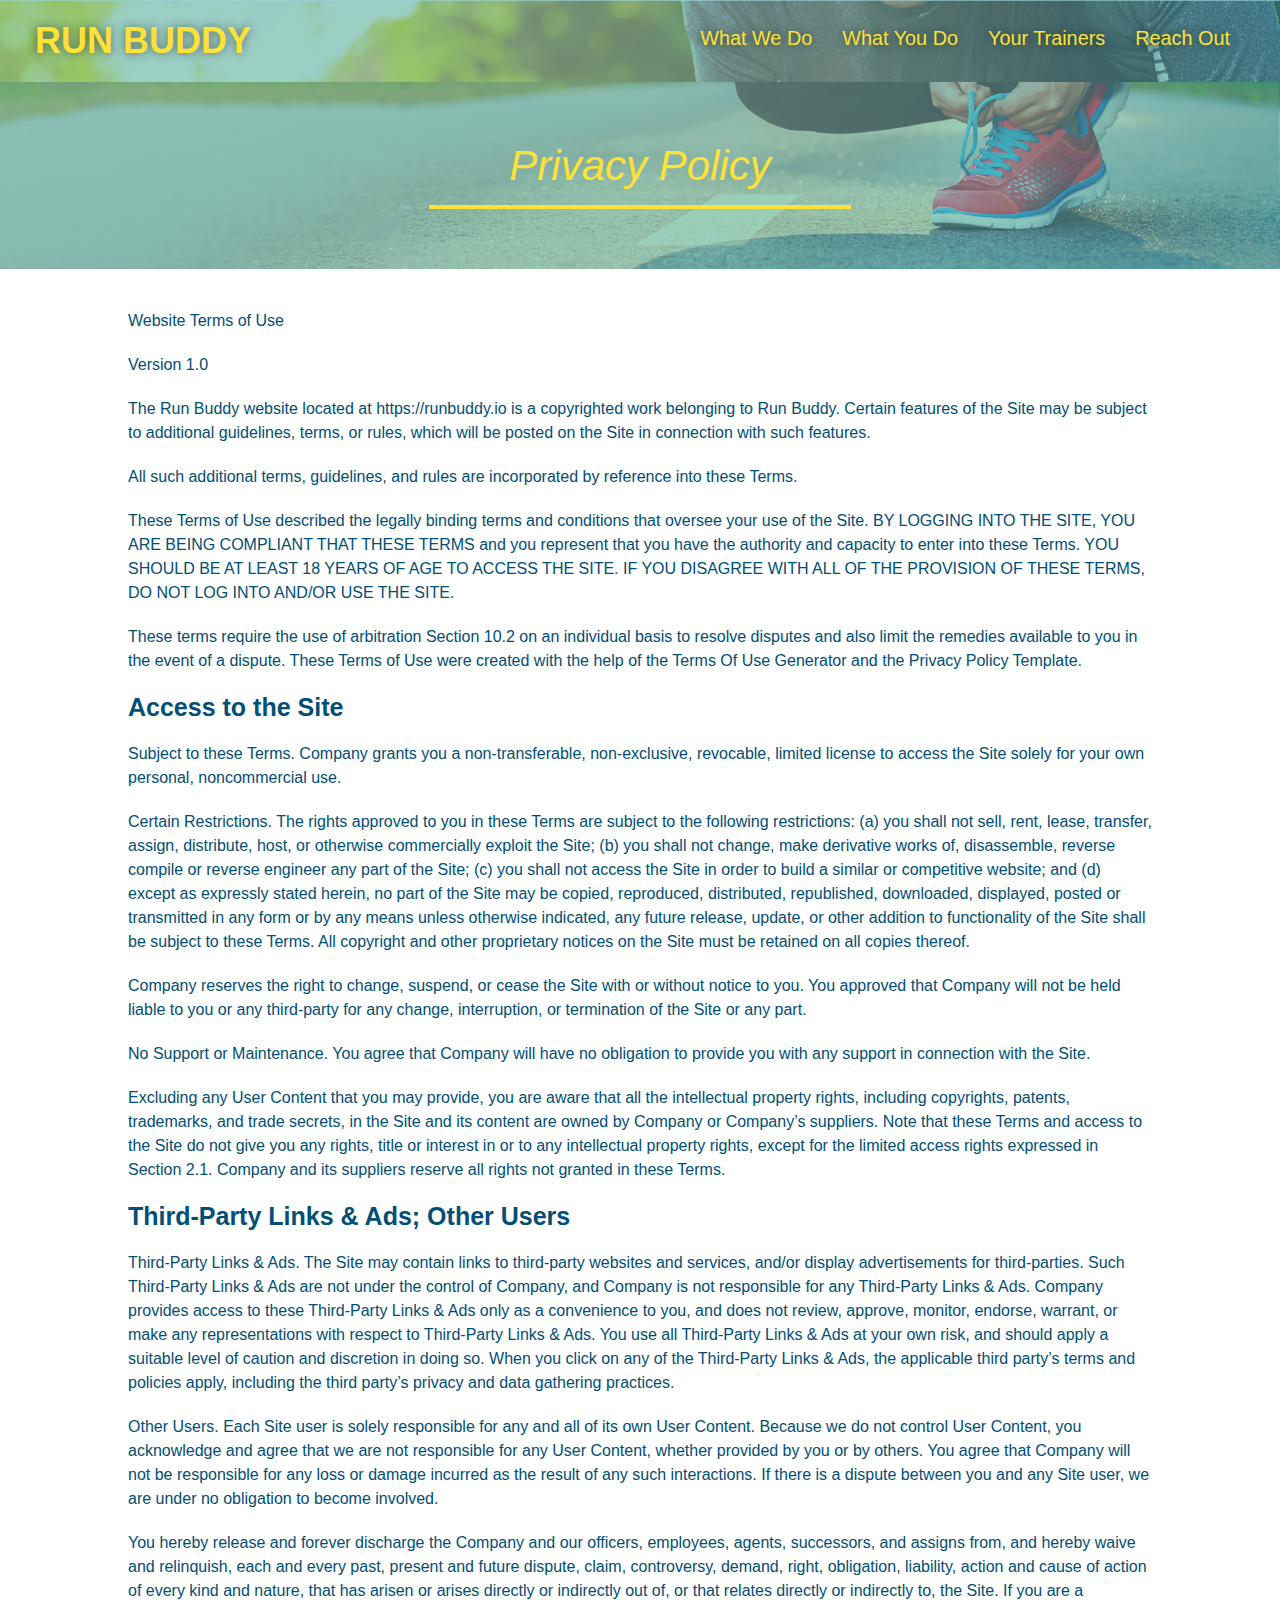
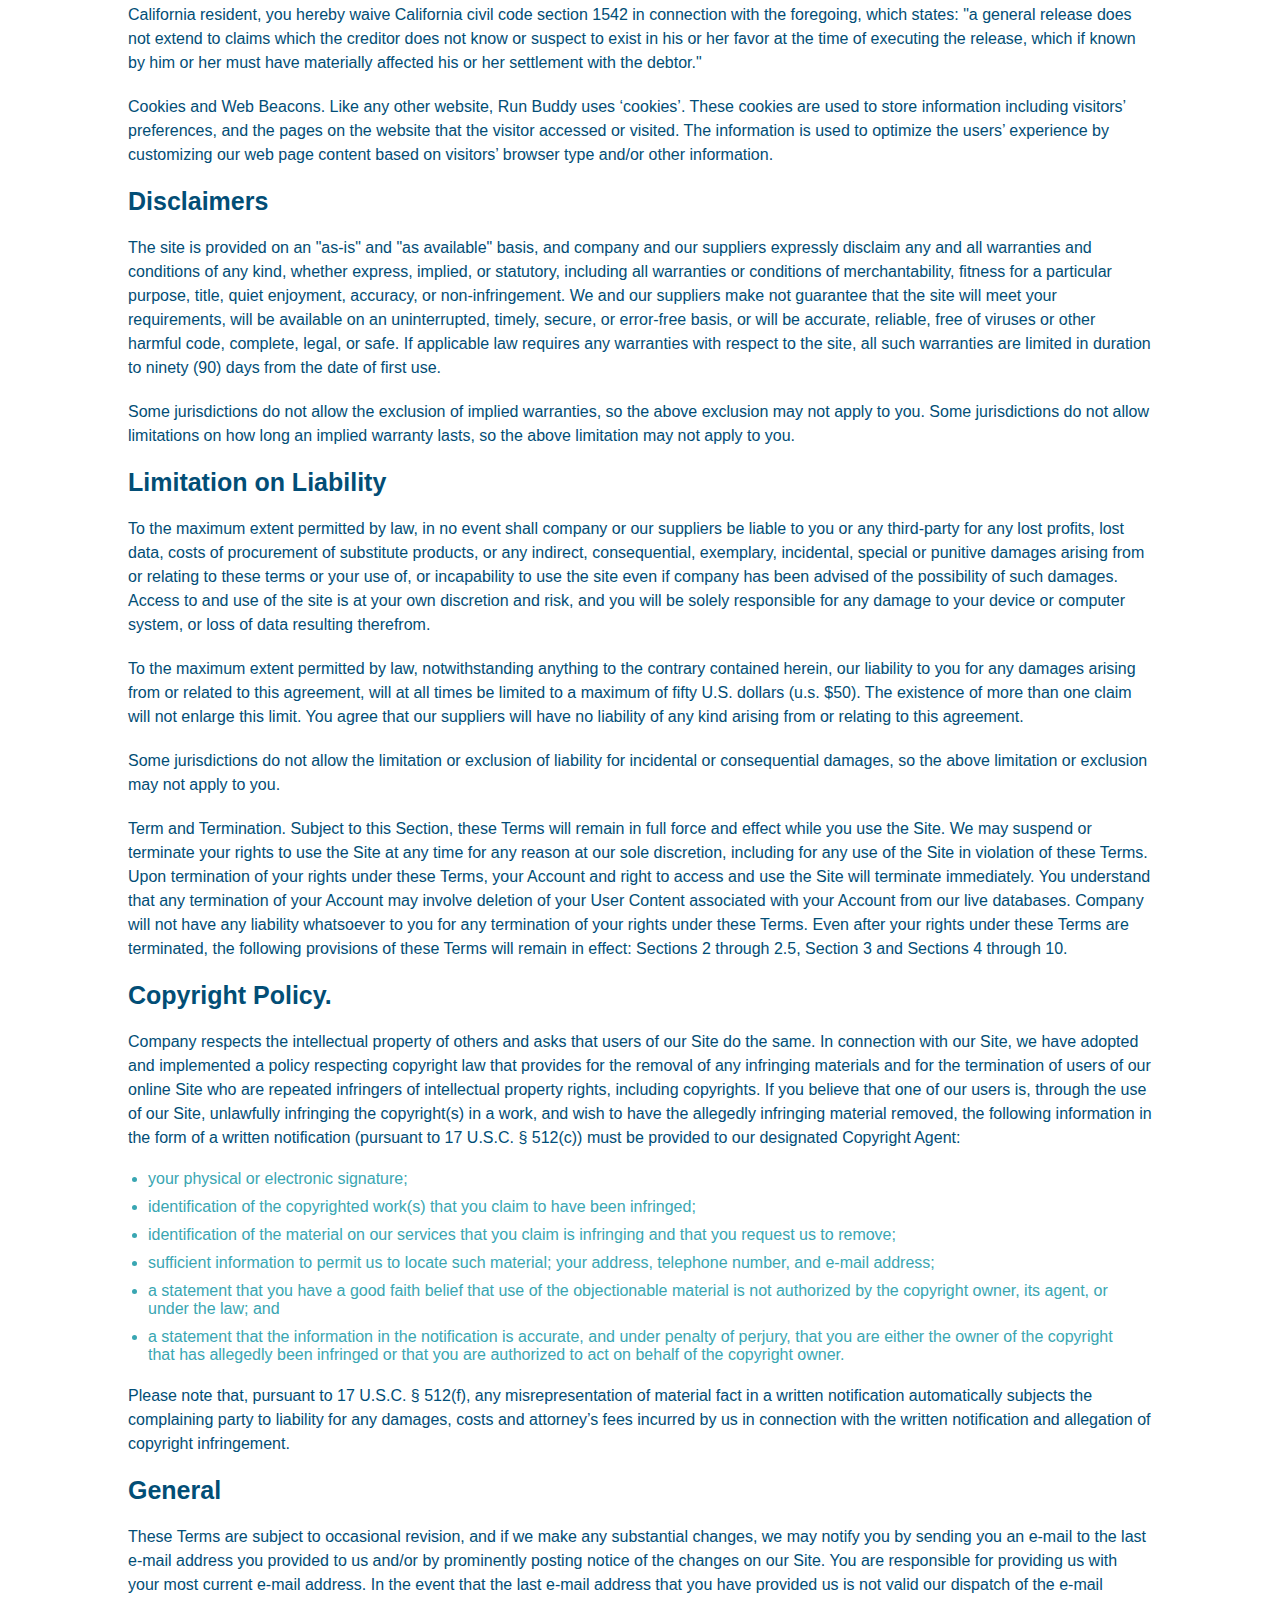
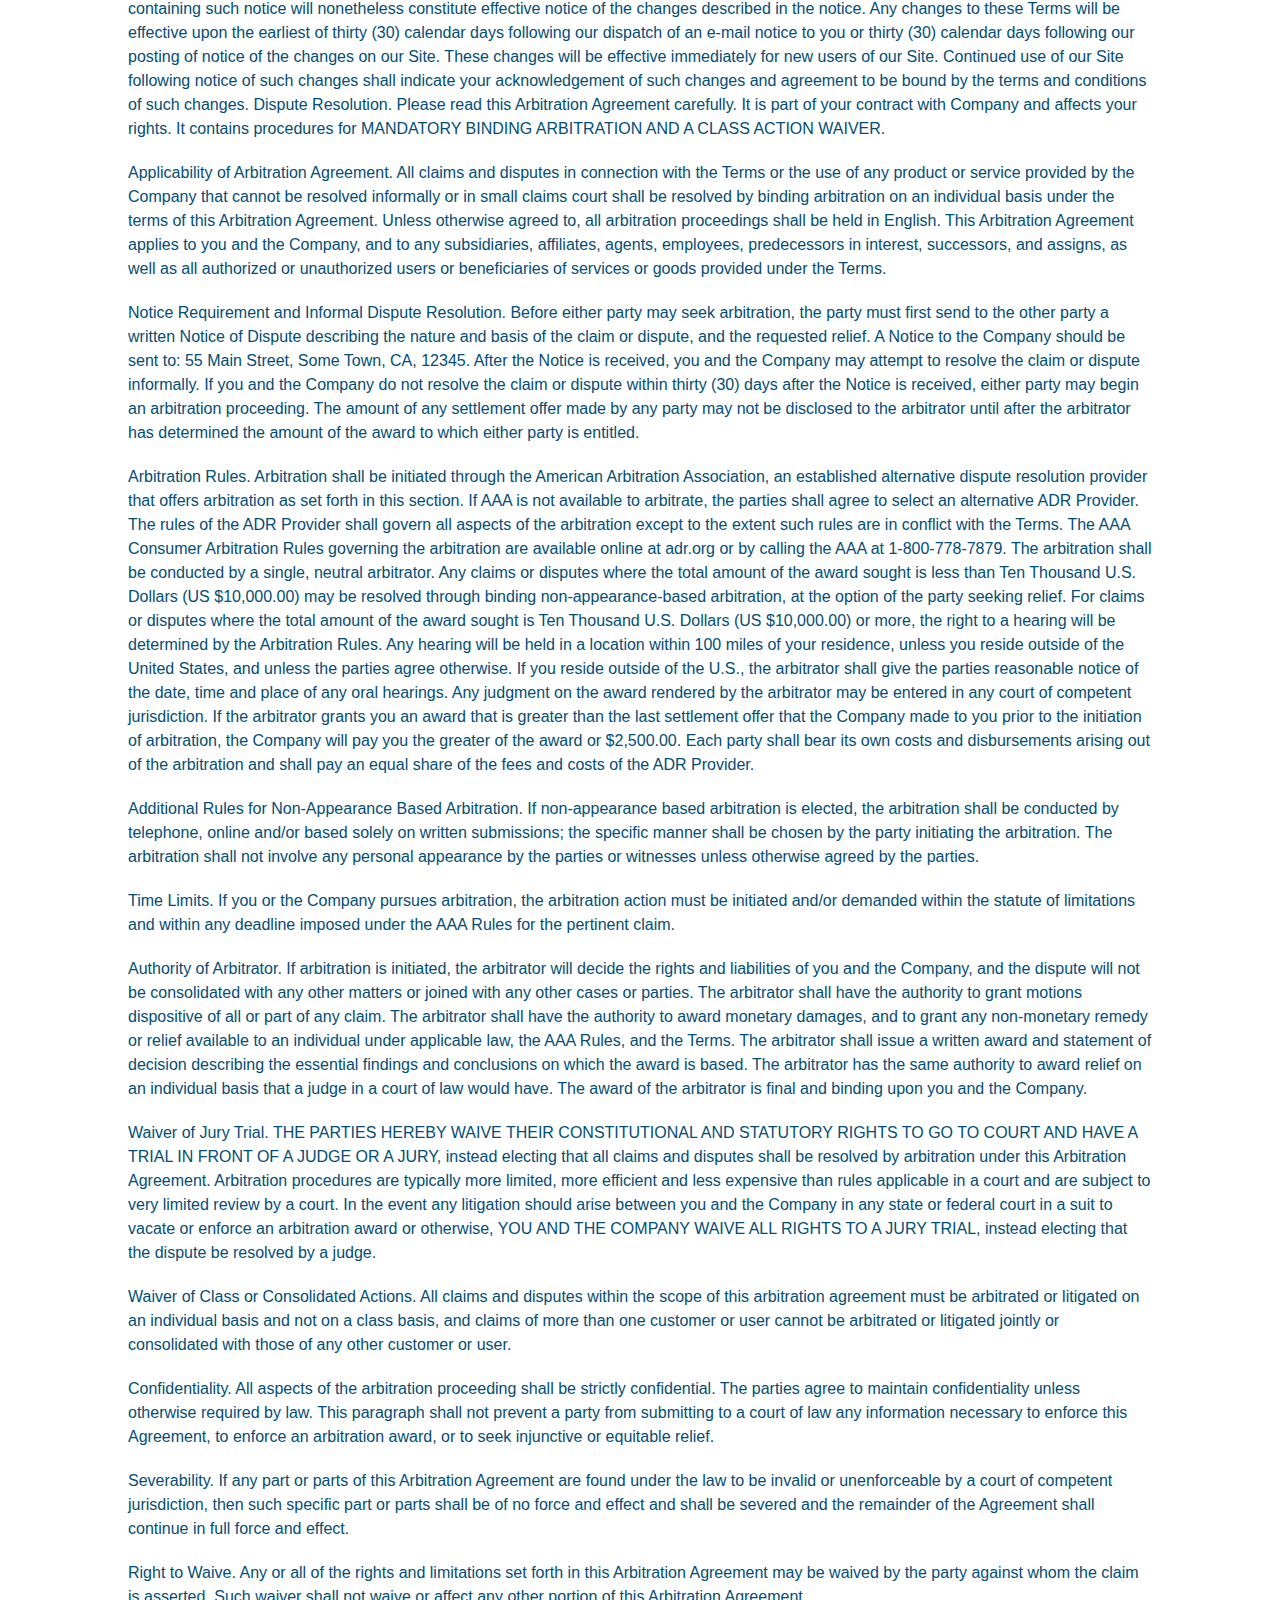
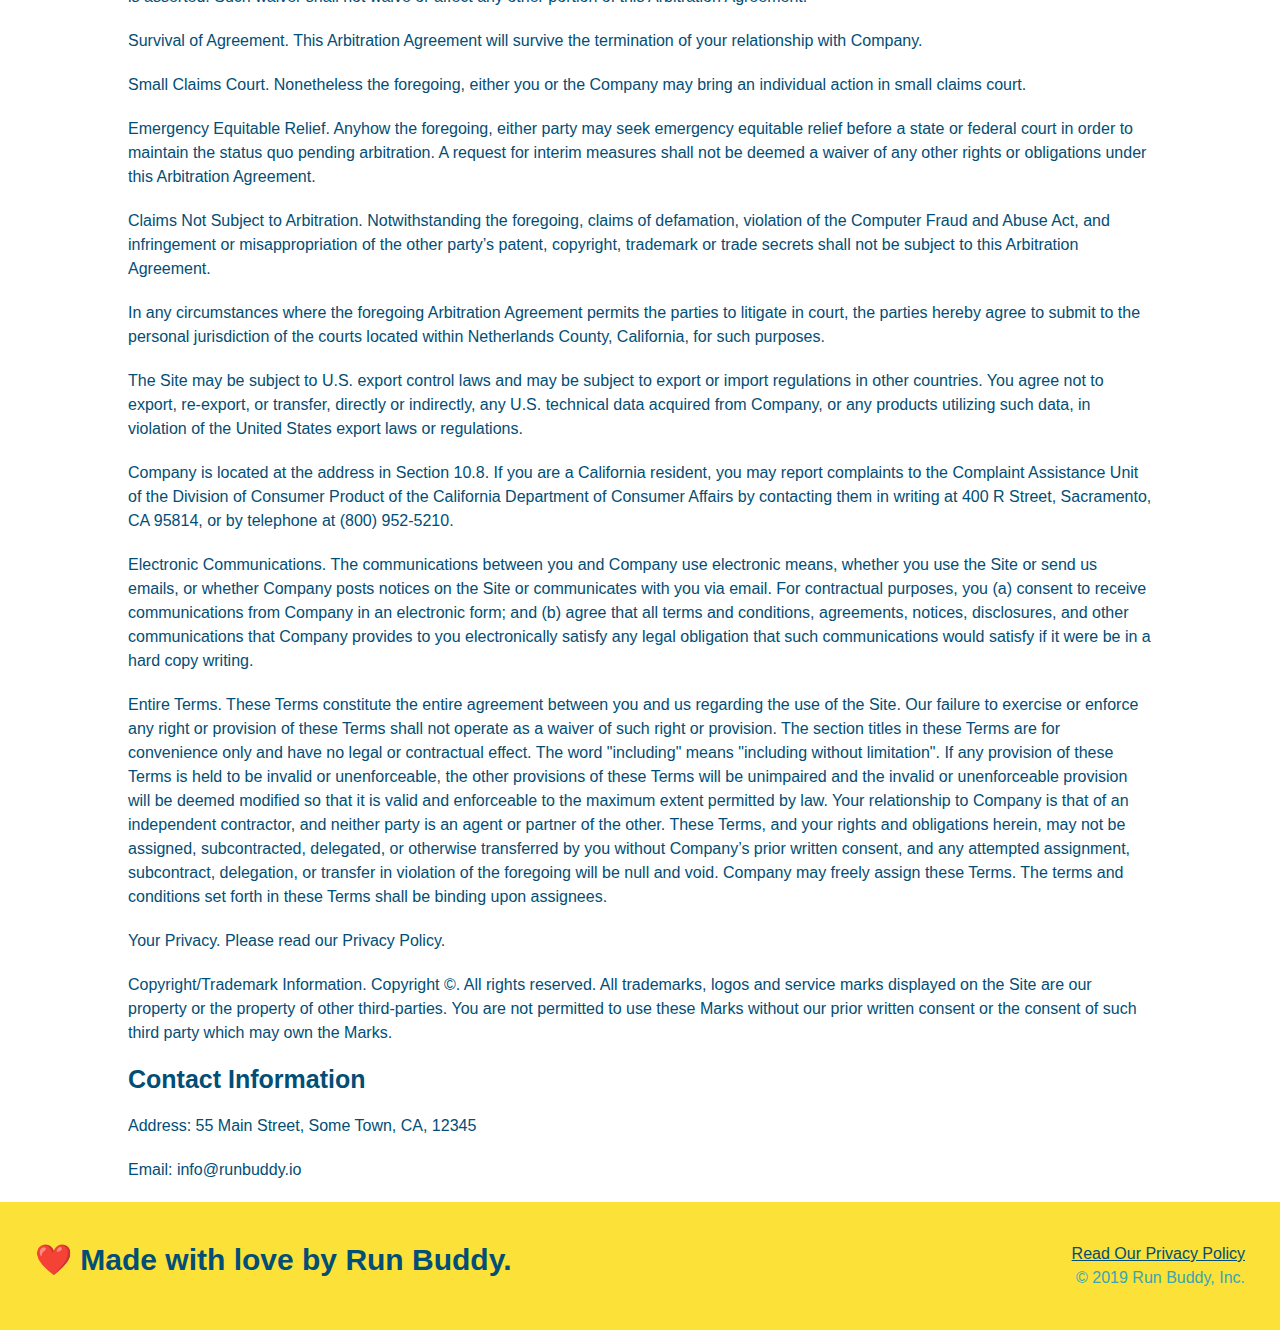
==== commit 95713447: "Pseudo Classes" ====
--- a/privacy-policy.html
+++ b/privacy-policy.html
@@ -1,472 +1,474 @@
 <!DOCTYPE html>
 <html lang="en">
-<head>
-    <meta charset="UTF-8">
+  <head>
+    <meta charset="UTF-8" />
     <meta name="viewport" content="width=device-width, initial-scale=1.0" />
-    <title>Privacy Policy - Run Buddy</title>
     <link rel="stylesheet" href="./assets/css/style.css" />
-    <link rel="stylesheet" href="./assets/css/secondary-style.css" />
-</head>
-<body>
+    <link rel="stylesheet" href="./assets/css/secondary-styles.css" />
+    <title>Run Buddy - Privacy Policy</title>
+  </head>
+  <body>
     <header>
-        <h1>
-            <a href="/">RUN BUDDY</a>
-        </h1>
-        <nav>
-            <!-- Unordered list elemet-->
-            <ul>
-                <!-- List item element-->
-                <li>
-                    <!-- Anchor element-->
-                    <a href="./index.html#what-we-do">What We Do</a>
-                </li>
-                <li>
-                    <a href="./index.html#what-you-do">What You Do</a>
-                </li>
-                <li>
-                    <a href="./index.html#your-trainers">Your Trainers</a>
-                </li>
-                <li>
-                    <a href="./index.html#reach-out">Reach Out</a>
-                </li>
-            </ul>
-        </nav>
+      <h1>
+        <a href="./index.html">RUN BUDDY</a>
+      </h1>
+      <nav>
+        <ul>
+          <li>
+            <a href="./index.html#what-we-do">What We Do</a>
+          </li>
+          <li>
+            <a href="./index.html#what-you-do">What You Do</a>
+          </li>
+          <li>
+            <a href="./index.html#your-trainers">Your Trainers</a>
+          </li>
+          <li>
+            <a href="./index.html#reach-out">Reach Out</a>
+          </li>
+        </ul>
+      </nav>
     </header>
-
+    <!-- end navigation -->
+
+    <!-- hero/jumbotron -->
     <section class="hero">
-        <h2 class="page-title">
-            Privacy Policy
-        </h2>
+      <h2 class="page-title">
+        Privacy Policy
+      </h2>
     </section>
+
+    <!-- body copy -->
     <article class="secondary-content">
-        <p>
-            Website Terms of Use
-          </p>
-    
-          <p>
-            Version 1.0
-          </p>
-    
-          <p>
-            The Run Buddy website located at https://runbuddy.io is a copyrighted work belonging to Run Buddy. Certain
-            features of the Site may be subject to additional guidelines, terms, or rules, which will be posted on the Site
-            in connection with such features.
-          </p>
-    
-          <p>
-            All such additional terms, guidelines, and rules are incorporated by reference into these Terms.
-          </p>
-    
-          <p>
-            These Terms of Use described the legally binding terms and conditions that oversee your use of the Site. BY
-            LOGGING INTO THE SITE, YOU ARE BEING COMPLIANT THAT THESE TERMS and you represent that you have the authority
-            and capacity to enter into these Terms. YOU SHOULD BE AT LEAST 18 YEARS OF AGE TO ACCESS THE SITE. IF YOU
-            DISAGREE WITH ALL OF THE PROVISION OF THESE TERMS, DO NOT LOG INTO AND/OR USE THE SITE.
-          </p>
-    
-          <p>
-            These terms require the use of arbitration Section 10.2 on an individual basis to resolve disputes and also
-            limit the remedies available to you in the event of a dispute. These Terms of Use were created with the help of
-            the Terms Of Use Generator and the Privacy Policy Template.
-          </p>
-    
-          <h3>
-            Access to the Site
-          </h3>
-    
-          <p>
-            Subject to these Terms. Company grants you a non-transferable, non-exclusive, revocable, limited license to
-            access the Site solely for your own personal, noncommercial use.
-          </p>
-    
-          <p>
-            Certain Restrictions. The rights approved to you in these Terms are subject to the following restrictions: (a)
-            you shall not sell, rent, lease, transfer, assign, distribute, host, or otherwise commercially exploit the Site;
-            (b) you shall not change, make derivative works of, disassemble, reverse compile or reverse engineer any part of
-            the Site; (c) you shall not access the Site in order to build a similar or competitive website; and (d) except
-            as expressly stated herein, no part of the Site may be copied, reproduced, distributed, republished, downloaded,
-            displayed, posted or transmitted in any form or by any means unless otherwise indicated, any future release,
-            update, or other addition to functionality of the Site shall be subject to these Terms. All copyright and other
-            proprietary notices on the Site must be retained on all copies thereof.
-          </p>
-    
-          <p>
-            Company reserves the right to change, suspend, or cease the Site with or without notice to you. You approved
-            that Company will not be held liable to you or any third-party for any change, interruption, or termination of
-            the Site or any part.
-          </p>
-    
-          <p>
-            No Support or Maintenance. You agree that Company will have no obligation to provide you with any support in
-            connection with the Site.
-          </p>
-    
-          <p>
-            Excluding any User Content that you may provide, you are aware that all the intellectual property rights,
-            including copyrights, patents, trademarks, and trade secrets, in the Site and its content are owned by Company
-            or Companyâ€™s suppliers. Note that these Terms and access to the Site do not give you any rights, title or
-            interest in or to any intellectual property rights, except for the limited access rights expressed in Section
-            2.1. Company and its suppliers reserve all rights not granted in these Terms.
-          </p>
-    
-          <h3>
-            Third-Party Links & Ads; Other Users
-          </h3>
-    
-          <p>
-            Third-Party Links & Ads. The Site may contain links to third-party websites and services, and/or display
-            advertisements for third-parties. Such Third-Party Links & Ads are not under the control of Company, and Company
-            is not responsible for any Third-Party Links & Ads. Company provides access to these Third-Party Links & Ads
-            only as a convenience to you, and does not review, approve, monitor, endorse, warrant, or make any
-            representations with respect to Third-Party Links & Ads. You use all Third-Party Links & Ads at your own risk,
-            and should apply a suitable level of caution and discretion in doing so. When you click on any of the
-            Third-Party Links & Ads, the applicable third partyâ€™s terms and policies apply, including the third partyâ€™s
-            privacy and data gathering practices.
-          </p>
-    
-          <p>
-            Other Users. Each Site user is solely responsible for any and all of its own User Content. Because we do not
-            control User Content, you acknowledge and agree that we are not responsible for any User Content, whether
-            provided by you or by others. You agree that Company will not be responsible for any loss or damage incurred as
-            the result of any such interactions. If there is a dispute between you and any Site user, we are under no
-            obligation to become involved.
-          </p>
-    
-          <p>
-            You hereby release and forever discharge the Company and our officers, employees, agents, successors, and
-            assigns from, and hereby waive and relinquish, each and every past, present and future dispute, claim,
-            controversy, demand, right, obligation, liability, action and cause of action of every kind and nature, that has
-            arisen or arises directly or indirectly out of, or that relates directly or indirectly to, the Site. If you are
-            a California resident, you hereby waive California civil code section 1542 in connection with the foregoing,
-            which states: "a general release does not extend to claims which the creditor does not know or suspect to exist
-            in his or her favor at the time of executing the release, which if known by him or her must have materially
-            affected his or her settlement with the debtor."
-          </p>
-    
-          <p>
-            Cookies and Web Beacons. Like any other website, Run Buddy uses â€˜cookiesâ€™. These cookies are used to store
-            information including visitorsâ€™ preferences, and the pages on the website that the visitor accessed or visited.
-            The information is used to optimize the usersâ€™ experience by customizing our web page content based on visitorsâ€™
-            browser type and/or other information.
-          </p>
-    
-          <h3>
-            Disclaimers
-          </h3>
-    
-          <p>
-            The site is provided on an "as-is" and "as available" basis, and company and our suppliers expressly disclaim
-            any and all warranties and conditions of any kind, whether express, implied, or statutory, including all
-            warranties or conditions of merchantability, fitness for a particular purpose, title, quiet enjoyment, accuracy,
-            or non-infringement. We and our suppliers make not guarantee that the site will meet your requirements, will be
-            available on an uninterrupted, timely, secure, or error-free basis, or will be accurate, reliable, free of
-            viruses or other harmful code, complete, legal, or safe. If applicable law requires any warranties with respect
-            to the site, all such warranties are limited in duration to ninety (90) days from the date of first use.
-          </p>
-    
-          <p>
-            Some jurisdictions do not allow the exclusion of implied warranties, so the above exclusion may not apply to
-            you. Some jurisdictions do not allow limitations on how long an implied warranty lasts, so the above limitation
-            may not apply to you.
-          </p>
-    
-          <h3>
-            Limitation on Liability
-          </h3>
-    
-          <p>
-            To the maximum extent permitted by law, in no event shall company or our suppliers be liable to you or any
-            third-party for any lost profits, lost data, costs of procurement of substitute products, or any indirect,
-            consequential, exemplary, incidental, special or punitive damages arising from or relating to these terms or
-            your use of, or incapability to use the site even if company has been advised of the possibility of such
-            damages. Access to and use of the site is at your own discretion and risk, and you will be solely responsible
-            for any damage to your device or computer system, or loss of data resulting therefrom.
-          </p>
-    
-          <p>
-            To the maximum extent permitted by law, notwithstanding anything to the contrary contained herein, our liability
-            to you for any damages arising from or related to this agreement, will at all times be limited to a maximum of
-            fifty U.S. dollars (u.s. $50). The existence of more than one claim will not enlarge this limit. You agree that
-            our suppliers will have no liability of any kind arising from or relating to this agreement.
-          </p>
-    
-          <p>
-            Some jurisdictions do not allow the limitation or exclusion of liability for incidental or consequential
-            damages, so the above limitation or exclusion may not apply to you.
-          </p>
-    
-          <p>
-            Term and Termination. Subject to this Section, these Terms will remain in full force and effect while you use
-            the Site. We may suspend or terminate your rights to use the Site at any time for any reason at our sole
-            discretion, including for any use of the Site in violation of these Terms. Upon termination of your rights under
-            these Terms, your Account and right to access and use the Site will terminate immediately. You understand that
-            any termination of your Account may involve deletion of your User Content associated with your Account from our
-            live databases. Company will not have any liability whatsoever to you for any termination of your rights under
-            these Terms. Even after your rights under these Terms are terminated, the following provisions of these Terms
-            will remain in effect: Sections 2 through 2.5, Section 3 and Sections 4 through 10.
-          </p>
-    
-          <h3>
-            Copyright Policy.
-          </h3>
-    
-          <p>
-            Company respects the intellectual property of others and asks that users of our Site do the same. In connection
-            with our Site, we have adopted and implemented a policy respecting copyright law that provides for the removal
-            of any infringing materials and for the termination of users of our online Site who are repeated infringers of
-            intellectual property rights, including copyrights. If you believe that one of our users is, through the use of
-            our Site, unlawfully infringing the copyright(s) in a work, and wish to have the allegedly infringing material
-            removed, the following information in the form of a written notification (pursuant to 17 U.S.C. Â§ 512(c)) must
-            be provided to our designated Copyright Agent:
-          </p>
-    
-          <ul>
-            <li>
-              your physical or electronic signature;
-            </li>
-            <li>
-              identification of the copyrighted work(s) that you claim to have been infringed;
-            </li>
-            <li>
-              identification of the material on our services that you claim is infringing and that you request us to remove;
-            </li>
-            <li>
-              sufficient information to permit us to locate such material; your address, telephone number, and e-mail
-              address;
-            </li>
-            <li>
-              a statement that you have a good faith belief that use of the objectionable material is not authorized by the
-              copyright owner, its agent, or under the law; and
-            </li>
-            <li>
-              a statement that the information in the notification is accurate, and under penalty of perjury, that you are
-              either the owner of the copyright that has allegedly been infringed or that you are authorized to act on
-              behalf of the copyright owner.
-            </li>
-          </ul>
-    
-          <p>
-            Please note that, pursuant to 17 U.S.C. Â§ 512(f), any misrepresentation of material fact in a written
-            notification automatically subjects the complaining party to liability for any damages, costs and attorneyâ€™s
-            fees incurred by us in connection with the written notification and allegation of copyright infringement.
-          </p>
-    
-          <h3>
-            General
-          </h3>
-    
-          <p>
-            These Terms are subject to occasional revision, and if we make any substantial changes, we may notify you by
-            sending you an e-mail to the last e-mail address you provided to us and/or by prominently posting notice of the
-            changes on our Site. You are responsible for providing us with your most current e-mail address. In the event
-            that the last e-mail address that you have provided us is not valid our dispatch of the e-mail containing such
-            notice will nonetheless constitute effective notice of the changes described in the notice. Any changes to these
-            Terms will be effective upon the earliest of thirty (30) calendar days following our dispatch of an e-mail
-            notice to you or thirty (30) calendar days following our posting of notice of the changes on our Site. These
-            changes will be effective immediately for new users of our Site. Continued use of our Site following notice of
-            such changes shall indicate your acknowledgement of such changes and agreement to be bound by the terms and
-            conditions of such changes. Dispute Resolution. Please read this Arbitration Agreement carefully. It is part of
-            your contract with Company and affects your rights. It contains procedures for MANDATORY BINDING ARBITRATION AND
-            A CLASS ACTION WAIVER.
-          </p>
-    
-          <p>
-            Applicability of Arbitration Agreement. All claims and disputes in connection with the Terms or the use of any
-            product or service provided by the Company that cannot be resolved informally or in small claims court shall be
-            resolved by binding arbitration on an individual basis under the terms of this Arbitration Agreement. Unless
-            otherwise agreed to, all arbitration proceedings shall be held in English. This Arbitration Agreement applies to
-            you and the Company, and to any subsidiaries, affiliates, agents, employees, predecessors in interest,
-            successors, and assigns, as well as all authorized or unauthorized users or beneficiaries of services or goods
-            provided under the Terms.
-          </p>
-    
-          <p>
-            Notice Requirement and Informal Dispute Resolution. Before either party may seek arbitration, the party must
-            first send to the other party a written Notice of Dispute describing the nature and basis of the claim or
-            dispute, and the requested relief. A Notice to the Company should be sent to: 55 Main Street, Some Town, CA,
-            12345. After the Notice is received, you and the Company may attempt to resolve the claim or dispute informally.
-            If you and the Company do not resolve the claim or dispute within thirty (30) days after the Notice is received,
-            either party may begin an arbitration proceeding. The amount of any settlement offer made by any party may not
-            be disclosed to the arbitrator until after the arbitrator has determined the amount of the award to which either
-            party is entitled.
-          </p>
-    
-          <p>
-            Arbitration Rules. Arbitration shall be initiated through the American Arbitration Association, an established
-            alternative dispute resolution provider that offers arbitration as set forth in this section. If AAA is not
-            available to arbitrate, the parties shall agree to select an alternative ADR Provider. The rules of the ADR
-            Provider shall govern all aspects of the arbitration except to the extent such rules are in conflict with the
-            Terms. The AAA Consumer Arbitration Rules governing the arbitration are available online at adr.org or by
-            calling the AAA at 1-800-778-7879. The arbitration shall be conducted by a single, neutral arbitrator. Any
-            claims or disputes where the total amount of the award sought is less than Ten Thousand U.S. Dollars (US
-            $10,000.00) may be resolved through binding non-appearance-based arbitration, at the option of the party seeking
-            relief. For claims or disputes where the total amount of the award sought is Ten Thousand U.S. Dollars (US
-            $10,000.00) or more, the right to a hearing will be determined by the Arbitration Rules. Any hearing will be
-            held in a location within 100 miles of your residence, unless you reside outside of the United States, and
-            unless the parties agree otherwise. If you reside outside of the U.S., the arbitrator shall give the parties
-            reasonable notice of the date, time and place of any oral hearings. Any judgment on the award rendered by the
-            arbitrator may be entered in any court of competent jurisdiction. If the arbitrator grants you an award that is
-            greater than the last settlement offer that the Company made to you prior to the initiation of arbitration, the
-            Company will pay you the greater of the award or $2,500.00. Each party shall bear its own costs and
-            disbursements arising out of the arbitration and shall pay an equal share of the fees and costs of the ADR
-            Provider.
-          </p>
-    
-          <p>
-            Additional Rules for Non-Appearance Based Arbitration. If non-appearance based arbitration is elected, the
-            arbitration shall be conducted by telephone, online and/or based solely on written submissions; the specific
-            manner shall be chosen by the party initiating the arbitration. The arbitration shall not involve any personal
-            appearance by the parties or witnesses unless otherwise agreed by the parties.
-          </p>
-    
-          <p>
-            Time Limits. If you or the Company pursues arbitration, the arbitration action must be initiated and/or demanded
-            within the statute of limitations and within any deadline imposed under the AAA Rules for the pertinent claim.
-          </p>
-    
-          <p>
-            Authority of Arbitrator. If arbitration is initiated, the arbitrator will decide the rights and liabilities of
-            you and the Company, and the dispute will not be consolidated with any other matters or joined with any other
-            cases or parties. The arbitrator shall have the authority to grant motions dispositive of all or part of any
-            claim. The arbitrator shall have the authority to award monetary damages, and to grant any non-monetary remedy
-            or relief available to an individual under applicable law, the AAA Rules, and the Terms. The arbitrator shall
-            issue a written award and statement of decision describing the essential findings and conclusions on which the
-            award is based. The arbitrator has the same authority to award relief on an individual basis that a judge in a
-            court of law would have. The award of the arbitrator is final and binding upon you and the Company.
-          </p>
-    
-          <p>
-            Waiver of Jury Trial. THE PARTIES HEREBY WAIVE THEIR CONSTITUTIONAL AND STATUTORY RIGHTS TO GO TO COURT AND HAVE
-            A TRIAL IN FRONT OF A JUDGE OR A JURY, instead electing that all claims and disputes shall be resolved by
-            arbitration under this Arbitration Agreement. Arbitration procedures are typically more limited, more efficient
-            and less expensive than rules applicable in a court and are subject to very limited review by a court. In the
-            event any litigation should arise between you and the Company in any state or federal court in a suit to vacate
-            or enforce an arbitration award or otherwise, YOU AND THE COMPANY WAIVE ALL RIGHTS TO A JURY TRIAL, instead
-            electing that the dispute be resolved by a judge.
-          </p>
-    
-          <p>
-            Waiver of Class or Consolidated Actions. All claims and disputes within the scope of this arbitration agreement
-            must be arbitrated or litigated on an individual basis and not on a class basis, and claims of more than one
-            customer or user cannot be arbitrated or litigated jointly or consolidated with those of any other customer or
-            user.
-          </p>
-    
-          <p>
-            Confidentiality. All aspects of the arbitration proceeding shall be strictly confidential. The parties agree to
-            maintain confidentiality unless otherwise required by law. This paragraph shall not prevent a party from
-            submitting to a court of law any information necessary to enforce this Agreement, to enforce an arbitration
-            award, or to seek injunctive or equitable relief.
-          </p>
-    
-          <p>
-            Severability. If any part or parts of this Arbitration Agreement are found under the law to be invalid or
-            unenforceable by a court of competent jurisdiction, then such specific part or parts shall be of no force and
-            effect and shall be severed and the remainder of the Agreement shall continue in full force and effect.
-          </p>
-    
-          <p>
-            Right to Waive. Any or all of the rights and limitations set forth in this Arbitration Agreement may be waived
-            by the party against whom the claim is asserted. Such waiver shall not waive or affect any other portion of this
-            Arbitration Agreement.
-          </p>
-    
-          <p>
-            Survival of Agreement. This Arbitration Agreement will survive the termination of your relationship with
-            Company.
-          </p>
-    
-          <p>
-            Small Claims Court. Nonetheless the foregoing, either you or the Company may bring an individual action in small
-            claims court.
-          </p>
-    
-          <p>
-            Emergency Equitable Relief. Anyhow the foregoing, either party may seek emergency equitable relief before a
-            state or federal court in order to maintain the status quo pending arbitration. A request for interim measures
-            shall not be deemed a waiver of any other rights or obligations under this Arbitration Agreement.
-          </p>
-    
-          <p>
-            Claims Not Subject to Arbitration. Notwithstanding the foregoing, claims of defamation, violation of the
-            Computer Fraud and Abuse Act, and infringement or misappropriation of the other partyâ€™s patent, copyright,
-            trademark or trade secrets shall not be subject to this Arbitration Agreement.
-          </p>
-    
-          <p>
-            In any circumstances where the foregoing Arbitration Agreement permits the parties to litigate in court, the
-            parties hereby agree to submit to the personal jurisdiction of the courts located within Netherlands County,
-            California, for such purposes.
-          </p>
-    
-          <p>
-            The Site may be subject to U.S. export control laws and may be subject to export or import regulations in other
-            countries. You agree not to export, re-export, or transfer, directly or indirectly, any U.S. technical data
-            acquired from Company, or any products utilizing such data, in violation of the United States export laws or
-            regulations.
-          </p>
-    
-          <p>
-            Company is located at the address in Section 10.8. If you are a California resident, you may report complaints
-            to the Complaint Assistance Unit of the Division of Consumer Product of the California Department of Consumer
-            Affairs by contacting them in writing at 400 R Street, Sacramento, CA 95814, or by telephone at (800) 952-5210.
-          </p>
-    
-          <p>
-            Electronic Communications. The communications between you and Company use electronic means, whether you use the
-            Site or send us emails, or whether Company posts notices on the Site or communicates with you via email. For
-            contractual purposes, you (a) consent to receive communications from Company in an electronic form; and (b)
-            agree that all terms and conditions, agreements, notices, disclosures, and other communications that Company
-            provides to you electronically satisfy any legal obligation that such communications would satisfy if it were be
-            in a hard copy writing.
-          </p>
-    
-          <p>
-            Entire Terms. These Terms constitute the entire agreement between you and us regarding the use of the Site. Our
-            failure to exercise or enforce any right or provision of these Terms shall not operate as a waiver of such right
-            or provision. The section titles in these Terms are for convenience only and have no legal or contractual
-            effect. The word "including" means "including without limitation". If any provision of these Terms is held to be
-            invalid or unenforceable, the other provisions of these Terms will be unimpaired and the invalid or
-            unenforceable provision will be deemed modified so that it is valid and enforceable to the maximum extent
-            permitted by law. Your relationship to Company is that of an independent contractor, and neither party is an
-            agent or partner of the other. These Terms, and your rights and obligations herein, may not be assigned,
-            subcontracted, delegated, or otherwise transferred by you without Companyâ€™s prior written consent, and any
-            attempted assignment, subcontract, delegation, or transfer in violation of the foregoing will be null and void.
-            Company may freely assign these Terms. The terms and conditions set forth in these Terms shall be binding upon
-            assignees.
-          </p>
-    
-          <p>
-            Your Privacy. Please read our Privacy Policy.
-          </p>
-    
-          <p>
-            Copyright/Trademark Information. Copyright Â©. All rights reserved. All trademarks, logos and service marks
-            displayed on the Site are our property or the property of other third-parties. You are not permitted to use
-            these Marks without our prior written consent or the consent of such third party which may own the Marks.
-          </p>
-    
-          <h3>
-            Contact Information
-          </h3>
-    
-          <p>
-            Address: 55 Main Street, Some Town, CA, 12345
-          </p>
-    
-          <p>
-            Email: info@runbuddy.io
-          </p>
+      <p>
+        Website Terms of Use
+      </p>
+
+      <p>
+        Version 1.0
+      </p>
+
+      <p>
+        The Run Buddy website located at https://runbuddy.io is a copyrighted work belonging to Run Buddy. Certain
+        features of the Site may be subject to additional guidelines, terms, or rules, which will be posted on the Site
+        in connection with such features.
+      </p>
+
+      <p>
+        All such additional terms, guidelines, and rules are incorporated by reference into these Terms.
+      </p>
+
+      <p>
+        These Terms of Use described the legally binding terms and conditions that oversee your use of the Site. BY
+        LOGGING INTO THE SITE, YOU ARE BEING COMPLIANT THAT THESE TERMS and you represent that you have the authority
+        and capacity to enter into these Terms. YOU SHOULD BE AT LEAST 18 YEARS OF AGE TO ACCESS THE SITE. IF YOU
+        DISAGREE WITH ALL OF THE PROVISION OF THESE TERMS, DO NOT LOG INTO AND/OR USE THE SITE.
+      </p>
+
+      <p>
+        These terms require the use of arbitration Section 10.2 on an individual basis to resolve disputes and also
+        limit the remedies available to you in the event of a dispute. These Terms of Use were created with the help of
+        the Terms Of Use Generator and the Privacy Policy Template.
+      </p>
+
+      <h3>
+        Access to the Site
+      </h3>
+
+      <p>
+        Subject to these Terms. Company grants you a non-transferable, non-exclusive, revocable, limited license to
+        access the Site solely for your own personal, noncommercial use.
+      </p>
+
+      <p>
+        Certain Restrictions. The rights approved to you in these Terms are subject to the following restrictions: (a)
+        you shall not sell, rent, lease, transfer, assign, distribute, host, or otherwise commercially exploit the Site;
+        (b) you shall not change, make derivative works of, disassemble, reverse compile or reverse engineer any part of
+        the Site; (c) you shall not access the Site in order to build a similar or competitive website; and (d) except
+        as expressly stated herein, no part of the Site may be copied, reproduced, distributed, republished, downloaded,
+        displayed, posted or transmitted in any form or by any means unless otherwise indicated, any future release,
+        update, or other addition to functionality of the Site shall be subject to these Terms. All copyright and other
+        proprietary notices on the Site must be retained on all copies thereof.
+      </p>
+
+      <p>
+        Company reserves the right to change, suspend, or cease the Site with or without notice to you. You approved
+        that Company will not be held liable to you or any third-party for any change, interruption, or termination of
+        the Site or any part.
+      </p>
+
+      <p>
+        No Support or Maintenance. You agree that Company will have no obligation to provide you with any support in
+        connection with the Site.
+      </p>
+
+      <p>
+        Excluding any User Content that you may provide, you are aware that all the intellectual property rights,
+        including copyrights, patents, trademarks, and trade secrets, in the Site and its content are owned by Company
+        or Company’s suppliers. Note that these Terms and access to the Site do not give you any rights, title or
+        interest in or to any intellectual property rights, except for the limited access rights expressed in Section
+        2.1. Company and its suppliers reserve all rights not granted in these Terms.
+      </p>
+
+      <h3>
+        Third-Party Links & Ads; Other Users
+      </h3>
+
+      <p>
+        Third-Party Links & Ads. The Site may contain links to third-party websites and services, and/or display
+        advertisements for third-parties. Such Third-Party Links & Ads are not under the control of Company, and Company
+        is not responsible for any Third-Party Links & Ads. Company provides access to these Third-Party Links & Ads
+        only as a convenience to you, and does not review, approve, monitor, endorse, warrant, or make any
+        representations with respect to Third-Party Links & Ads. You use all Third-Party Links & Ads at your own risk,
+        and should apply a suitable level of caution and discretion in doing so. When you click on any of the
+        Third-Party Links & Ads, the applicable third party’s terms and policies apply, including the third party’s
+        privacy and data gathering practices.
+      </p>
+
+      <p>
+        Other Users. Each Site user is solely responsible for any and all of its own User Content. Because we do not
+        control User Content, you acknowledge and agree that we are not responsible for any User Content, whether
+        provided by you or by others. You agree that Company will not be responsible for any loss or damage incurred as
+        the result of any such interactions. If there is a dispute between you and any Site user, we are under no
+        obligation to become involved.
+      </p>
+
+      <p>
+        You hereby release and forever discharge the Company and our officers, employees, agents, successors, and
+        assigns from, and hereby waive and relinquish, each and every past, present and future dispute, claim,
+        controversy, demand, right, obligation, liability, action and cause of action of every kind and nature, that has
+        arisen or arises directly or indirectly out of, or that relates directly or indirectly to, the Site. If you are
+        a California resident, you hereby waive California civil code section 1542 in connection with the foregoing,
+        which states: "a general release does not extend to claims which the creditor does not know or suspect to exist
+        in his or her favor at the time of executing the release, which if known by him or her must have materially
+        affected his or her settlement with the debtor."
+      </p>
+
+      <p>
+        Cookies and Web Beacons. Like any other website, Run Buddy uses ‘cookies’. These cookies are used to store
+        information including visitors’ preferences, and the pages on the website that the visitor accessed or visited.
+        The information is used to optimize the users’ experience by customizing our web page content based on visitors’
+        browser type and/or other information.
+      </p>
+
+      <h3>
+        Disclaimers
+      </h3>
+
+      <p>
+        The site is provided on an "as-is" and "as available" basis, and company and our suppliers expressly disclaim
+        any and all warranties and conditions of any kind, whether express, implied, or statutory, including all
+        warranties or conditions of merchantability, fitness for a particular purpose, title, quiet enjoyment, accuracy,
+        or non-infringement. We and our suppliers make not guarantee that the site will meet your requirements, will be
+        available on an uninterrupted, timely, secure, or error-free basis, or will be accurate, reliable, free of
+        viruses or other harmful code, complete, legal, or safe. If applicable law requires any warranties with respect
+        to the site, all such warranties are limited in duration to ninety (90) days from the date of first use.
+      </p>
+
+      <p>
+        Some jurisdictions do not allow the exclusion of implied warranties, so the above exclusion may not apply to
+        you. Some jurisdictions do not allow limitations on how long an implied warranty lasts, so the above limitation
+        may not apply to you.
+      </p>
+
+      <h3>
+        Limitation on Liability
+      </h3>
+
+      <p>
+        To the maximum extent permitted by law, in no event shall company or our suppliers be liable to you or any
+        third-party for any lost profits, lost data, costs of procurement of substitute products, or any indirect,
+        consequential, exemplary, incidental, special or punitive damages arising from or relating to these terms or
+        your use of, or incapability to use the site even if company has been advised of the possibility of such
+        damages. Access to and use of the site is at your own discretion and risk, and you will be solely responsible
+        for any damage to your device or computer system, or loss of data resulting therefrom.
+      </p>
+
+      <p>
+        To the maximum extent permitted by law, notwithstanding anything to the contrary contained herein, our liability
+        to you for any damages arising from or related to this agreement, will at all times be limited to a maximum of
+        fifty U.S. dollars (u.s. $50). The existence of more than one claim will not enlarge this limit. You agree that
+        our suppliers will have no liability of any kind arising from or relating to this agreement.
+      </p>
+
+      <p>
+        Some jurisdictions do not allow the limitation or exclusion of liability for incidental or consequential
+        damages, so the above limitation or exclusion may not apply to you.
+      </p>
+
+      <p>
+        Term and Termination. Subject to this Section, these Terms will remain in full force and effect while you use
+        the Site. We may suspend or terminate your rights to use the Site at any time for any reason at our sole
+        discretion, including for any use of the Site in violation of these Terms. Upon termination of your rights under
+        these Terms, your Account and right to access and use the Site will terminate immediately. You understand that
+        any termination of your Account may involve deletion of your User Content associated with your Account from our
+        live databases. Company will not have any liability whatsoever to you for any termination of your rights under
+        these Terms. Even after your rights under these Terms are terminated, the following provisions of these Terms
+        will remain in effect: Sections 2 through 2.5, Section 3 and Sections 4 through 10.
+      </p>
+
+      <h3>
+        Copyright Policy.
+      </h3>
+
+      <p>
+        Company respects the intellectual property of others and asks that users of our Site do the same. In connection
+        with our Site, we have adopted and implemented a policy respecting copyright law that provides for the removal
+        of any infringing materials and for the termination of users of our online Site who are repeated infringers of
+        intellectual property rights, including copyrights. If you believe that one of our users is, through the use of
+        our Site, unlawfully infringing the copyright(s) in a work, and wish to have the allegedly infringing material
+        removed, the following information in the form of a written notification (pursuant to 17 U.S.C. § 512(c)) must
+        be provided to our designated Copyright Agent:
+      </p>
+
+      <ul>
+        <li>
+          your physical or electronic signature;
+        </li>
+        <li>
+          identification of the copyrighted work(s) that you claim to have been infringed;
+        </li>
+        <li>
+          identification of the material on our services that you claim is infringing and that you request us to remove;
+        </li>
+        <li>
+          sufficient information to permit us to locate such material; your address, telephone number, and e-mail
+          address;
+        </li>
+        <li>
+          a statement that you have a good faith belief that use of the objectionable material is not authorized by the
+          copyright owner, its agent, or under the law; and
+        </li>
+        <li>
+          a statement that the information in the notification is accurate, and under penalty of perjury, that you are
+          either the owner of the copyright that has allegedly been infringed or that you are authorized to act on
+          behalf of the copyright owner.
+        </li>
+      </ul>
+
+      <p>
+        Please note that, pursuant to 17 U.S.C. § 512(f), any misrepresentation of material fact in a written
+        notification automatically subjects the complaining party to liability for any damages, costs and attorney’s
+        fees incurred by us in connection with the written notification and allegation of copyright infringement.
+      </p>
+
+      <h3>
+        General
+      </h3>
+
+      <p>
+        These Terms are subject to occasional revision, and if we make any substantial changes, we may notify you by
+        sending you an e-mail to the last e-mail address you provided to us and/or by prominently posting notice of the
+        changes on our Site. You are responsible for providing us with your most current e-mail address. In the event
+        that the last e-mail address that you have provided us is not valid our dispatch of the e-mail containing such
+        notice will nonetheless constitute effective notice of the changes described in the notice. Any changes to these
+        Terms will be effective upon the earliest of thirty (30) calendar days following our dispatch of an e-mail
+        notice to you or thirty (30) calendar days following our posting of notice of the changes on our Site. These
+        changes will be effective immediately for new users of our Site. Continued use of our Site following notice of
+        such changes shall indicate your acknowledgement of such changes and agreement to be bound by the terms and
+        conditions of such changes. Dispute Resolution. Please read this Arbitration Agreement carefully. It is part of
+        your contract with Company and affects your rights. It contains procedures for MANDATORY BINDING ARBITRATION AND
+        A CLASS ACTION WAIVER.
+      </p>
+
+      <p>
+        Applicability of Arbitration Agreement. All claims and disputes in connection with the Terms or the use of any
+        product or service provided by the Company that cannot be resolved informally or in small claims court shall be
+        resolved by binding arbitration on an individual basis under the terms of this Arbitration Agreement. Unless
+        otherwise agreed to, all arbitration proceedings shall be held in English. This Arbitration Agreement applies to
+        you and the Company, and to any subsidiaries, affiliates, agents, employees, predecessors in interest,
+        successors, and assigns, as well as all authorized or unauthorized users or beneficiaries of services or goods
+        provided under the Terms.
+      </p>
+
+      <p>
+        Notice Requirement and Informal Dispute Resolution. Before either party may seek arbitration, the party must
+        first send to the other party a written Notice of Dispute describing the nature and basis of the claim or
+        dispute, and the requested relief. A Notice to the Company should be sent to: 55 Main Street, Some Town, CA,
+        12345. After the Notice is received, you and the Company may attempt to resolve the claim or dispute informally.
+        If you and the Company do not resolve the claim or dispute within thirty (30) days after the Notice is received,
+        either party may begin an arbitration proceeding. The amount of any settlement offer made by any party may not
+        be disclosed to the arbitrator until after the arbitrator has determined the amount of the award to which either
+        party is entitled.
+      </p>
+
+      <p>
+        Arbitration Rules. Arbitration shall be initiated through the American Arbitration Association, an established
+        alternative dispute resolution provider that offers arbitration as set forth in this section. If AAA is not
+        available to arbitrate, the parties shall agree to select an alternative ADR Provider. The rules of the ADR
+        Provider shall govern all aspects of the arbitration except to the extent such rules are in conflict with the
+        Terms. The AAA Consumer Arbitration Rules governing the arbitration are available online at adr.org or by
+        calling the AAA at 1-800-778-7879. The arbitration shall be conducted by a single, neutral arbitrator. Any
+        claims or disputes where the total amount of the award sought is less than Ten Thousand U.S. Dollars (US
+        $10,000.00) may be resolved through binding non-appearance-based arbitration, at the option of the party seeking
+        relief. For claims or disputes where the total amount of the award sought is Ten Thousand U.S. Dollars (US
+        $10,000.00) or more, the right to a hearing will be determined by the Arbitration Rules. Any hearing will be
+        held in a location within 100 miles of your residence, unless you reside outside of the United States, and
+        unless the parties agree otherwise. If you reside outside of the U.S., the arbitrator shall give the parties
+        reasonable notice of the date, time and place of any oral hearings. Any judgment on the award rendered by the
+        arbitrator may be entered in any court of competent jurisdiction. If the arbitrator grants you an award that is
+        greater than the last settlement offer that the Company made to you prior to the initiation of arbitration, the
+        Company will pay you the greater of the award or $2,500.00. Each party shall bear its own costs and
+        disbursements arising out of the arbitration and shall pay an equal share of the fees and costs of the ADR
+        Provider.
+      </p>
+
+      <p>
+        Additional Rules for Non-Appearance Based Arbitration. If non-appearance based arbitration is elected, the
+        arbitration shall be conducted by telephone, online and/or based solely on written submissions; the specific
+        manner shall be chosen by the party initiating the arbitration. The arbitration shall not involve any personal
+        appearance by the parties or witnesses unless otherwise agreed by the parties.
+      </p>
+
+      <p>
+        Time Limits. If you or the Company pursues arbitration, the arbitration action must be initiated and/or demanded
+        within the statute of limitations and within any deadline imposed under the AAA Rules for the pertinent claim.
+      </p>
+
+      <p>
+        Authority of Arbitrator. If arbitration is initiated, the arbitrator will decide the rights and liabilities of
+        you and the Company, and the dispute will not be consolidated with any other matters or joined with any other
+        cases or parties. The arbitrator shall have the authority to grant motions dispositive of all or part of any
+        claim. The arbitrator shall have the authority to award monetary damages, and to grant any non-monetary remedy
+        or relief available to an individual under applicable law, the AAA Rules, and the Terms. The arbitrator shall
+        issue a written award and statement of decision describing the essential findings and conclusions on which the
+        award is based. The arbitrator has the same authority to award relief on an individual basis that a judge in a
+        court of law would have. The award of the arbitrator is final and binding upon you and the Company.
+      </p>
+
+      <p>
+        Waiver of Jury Trial. THE PARTIES HEREBY WAIVE THEIR CONSTITUTIONAL AND STATUTORY RIGHTS TO GO TO COURT AND HAVE
+        A TRIAL IN FRONT OF A JUDGE OR A JURY, instead electing that all claims and disputes shall be resolved by
+        arbitration under this Arbitration Agreement. Arbitration procedures are typically more limited, more efficient
+        and less expensive than rules applicable in a court and are subject to very limited review by a court. In the
+        event any litigation should arise between you and the Company in any state or federal court in a suit to vacate
+        or enforce an arbitration award or otherwise, YOU AND THE COMPANY WAIVE ALL RIGHTS TO A JURY TRIAL, instead
+        electing that the dispute be resolved by a judge.
+      </p>
+
+      <p>
+        Waiver of Class or Consolidated Actions. All claims and disputes within the scope of this arbitration agreement
+        must be arbitrated or litigated on an individual basis and not on a class basis, and claims of more than one
+        customer or user cannot be arbitrated or litigated jointly or consolidated with those of any other customer or
+        user.
+      </p>
+
+      <p>
+        Confidentiality. All aspects of the arbitration proceeding shall be strictly confidential. The parties agree to
+        maintain confidentiality unless otherwise required by law. This paragraph shall not prevent a party from
+        submitting to a court of law any information necessary to enforce this Agreement, to enforce an arbitration
+        award, or to seek injunctive or equitable relief.
+      </p>
+
+      <p>
+        Severability. If any part or parts of this Arbitration Agreement are found under the law to be invalid or
+        unenforceable by a court of competent jurisdiction, then such specific part or parts shall be of no force and
+        effect and shall be severed and the remainder of the Agreement shall continue in full force and effect.
+      </p>
+
+      <p>
+        Right to Waive. Any or all of the rights and limitations set forth in this Arbitration Agreement may be waived
+        by the party against whom the claim is asserted. Such waiver shall not waive or affect any other portion of this
+        Arbitration Agreement.
+      </p>
+
+      <p>
+        Survival of Agreement. This Arbitration Agreement will survive the termination of your relationship with
+        Company.
+      </p>
+
+      <p>
+        Small Claims Court. Nonetheless the foregoing, either you or the Company may bring an individual action in small
+        claims court.
+      </p>
+
+      <p>
+        Emergency Equitable Relief. Anyhow the foregoing, either party may seek emergency equitable relief before a
+        state or federal court in order to maintain the status quo pending arbitration. A request for interim measures
+        shall not be deemed a waiver of any other rights or obligations under this Arbitration Agreement.
+      </p>
+
+      <p>
+        Claims Not Subject to Arbitration. Notwithstanding the foregoing, claims of defamation, violation of the
+        Computer Fraud and Abuse Act, and infringement or misappropriation of the other party’s patent, copyright,
+        trademark or trade secrets shall not be subject to this Arbitration Agreement.
+      </p>
+
+      <p>
+        In any circumstances where the foregoing Arbitration Agreement permits the parties to litigate in court, the
+        parties hereby agree to submit to the personal jurisdiction of the courts located within Netherlands County,
+        California, for such purposes.
+      </p>
+
+      <p>
+        The Site may be subject to U.S. export control laws and may be subject to export or import regulations in other
+        countries. You agree not to export, re-export, or transfer, directly or indirectly, any U.S. technical data
+        acquired from Company, or any products utilizing such data, in violation of the United States export laws or
+        regulations.
+      </p>
+
+      <p>
+        Company is located at the address in Section 10.8. If you are a California resident, you may report complaints
+        to the Complaint Assistance Unit of the Division of Consumer Product of the California Department of Consumer
+        Affairs by contacting them in writing at 400 R Street, Sacramento, CA 95814, or by telephone at (800) 952-5210.
+      </p>
+
+      <p>
+        Electronic Communications. The communications between you and Company use electronic means, whether you use the
+        Site or send us emails, or whether Company posts notices on the Site or communicates with you via email. For
+        contractual purposes, you (a) consent to receive communications from Company in an electronic form; and (b)
+        agree that all terms and conditions, agreements, notices, disclosures, and other communications that Company
+        provides to you electronically satisfy any legal obligation that such communications would satisfy if it were be
+        in a hard copy writing.
+      </p>
+
+      <p>
+        Entire Terms. These Terms constitute the entire agreement between you and us regarding the use of the Site. Our
+        failure to exercise or enforce any right or provision of these Terms shall not operate as a waiver of such right
+        or provision. The section titles in these Terms are for convenience only and have no legal or contractual
+        effect. The word "including" means "including without limitation". If any provision of these Terms is held to be
+        invalid or unenforceable, the other provisions of these Terms will be unimpaired and the invalid or
+        unenforceable provision will be deemed modified so that it is valid and enforceable to the maximum extent
+        permitted by law. Your relationship to Company is that of an independent contractor, and neither party is an
+        agent or partner of the other. These Terms, and your rights and obligations herein, may not be assigned,
+        subcontracted, delegated, or otherwise transferred by you without Company’s prior written consent, and any
+        attempted assignment, subcontract, delegation, or transfer in violation of the foregoing will be null and void.
+        Company may freely assign these Terms. The terms and conditions set forth in these Terms shall be binding upon
+        assignees.
+      </p>
+
+      <p>
+        Your Privacy. Please read our Privacy Policy.
+      </p>
+
+      <p>
+        Copyright/Trademark Information. Copyright ©. All rights reserved. All trademarks, logos and service marks
+        displayed on the Site are our property or the property of other third-parties. You are not permitted to use
+        these Marks without our prior written consent or the consent of such third party which may own the Marks.
+      </p>
+
+      <h3>
+        Contact Information
+      </h3>
+
+      <p>
+        Address: 55 Main Street, Some Town, CA, 12345
+      </p>
+
+      <p>
+        Email: info@runbuddy.io
+      </p>
     </article>
 
-
-      <!-- footer-->
+    <!-- footer -->
     <footer>
-        <h2>❤️ Made with love by Run Buddy</h2>
-        <div>
-            <a href="./privacy-policy.html">Read Our Privacy Policy</a><br/>
-            &copy; 2019 Runn Buddy, Inc.
-        </div>
+      <h2>❤️ Made with love by Run Buddy.</h2>
+
+      <div>
+        <a href="./privacy-policy.html">Read Our Privacy Policy</a> <br/>
+        &copy; 2019 Run Buddy, Inc.
+      </div>
     </footer>
-</body>
-</html>+    <!-- footer end -->
+  </body>
+</html>
--- a/assets/css/style.css
+++ b/assets/css/style.css
@@ -1,461 +1,495 @@
 * {
-    margin: 0;
-    padding: 0;
-    box-sizing: border-box;
+  box-sizing: border-box;
+  margin: 0;
+  padding: 0;
 }
 
 body {
-    /* more on this crazy alphanumerical value in a minute! */
-    color: #39a6b2;
-    font-family: Helvetica, Arial, sans-serif;
-    
-}
- 
-/* apply style to <header> */
+  color: #39a6b2;
+  font-family: Helvetica, Arial, sans-serif;
+}
+
+
+/* HEADER / NAV BAR STYLES START */
+
 header {
-    padding: 20px 35px;
-    background-color: #39a6b2;
-    display: flex;
-    justify-content: space-between;
-    flex-wrap: wrap;
+  padding: 20px 35px;
+  background-color: #39a6b2;
+  display: flex;
+  justify-content: space-between;
+  flex-wrap: wrap;
+  position: -webkit-sticky;
+  position:sticky;
+  top: 0;
+  background-image: url("../images/hero-bg.jpg");
+  background-size: cover;
+  background-position: center;
+  background-attachment: fixed;
+  background-position: 80%;
 }
 
 header h1 {
-    font-weight: bold;
-    font-size: 36px;
-    color: #fce138;
-    margin: 0%;
-    
+  font-weight: bold;
+  margin: 0;
+  font-size: 36px;
+  color: #fce138;
+  text-shadow: 0 0 10px rgba(0, 0, 0, 0.5);
 }
 
 header a {
-    text-decoration: none;
-    color: #fce138;
+  text-decoration: none;
+  color: #fce138;
 }
 
 header nav {
-    margin: 7px 0;
+  margin: 7px 0;
 }
 
 header nav ul {
-    display: flex;
-    flex-wrap: wrap;
-    justify-content: space-between;
-    align-items: center;
-    list-style-type: none; 
+  display: flex;
+  flex-wrap: wrap;
+  justify-content: space-between;
+  align-items: center;
+  list-style: none;
 }
 
 header nav ul li a {
-    padding: 10px 15px;
-    font-weight: lighter;
-    font-size: 1.55vw;
-}
-
+  padding: 10px 15px;
+  font-weight: lighter;
+  font-size: 1.55vw;
+  text-shadow: 0 0 10px rgba(0, 0, 0, 0.5);
+}
+
+header nav ul li a:hover {
+  background: #fce138;
+  color: #024e76;
+  border-radius: 15px;
+  text-shadow: none;
+}
+
+/* HEADER / NAVBAR STYLES END */
+
+
+
+/* FOOTER STYLES START */
 footer {
-    background: #fce138;
+  background: #fce138;
+  padding: 40px 35px;
+  display: flex;
+  justify-content: space-between;
+  flex-wrap: wrap;
+  width: 100%;
+}
+
+footer h2 {
+  color: #024e76;
+  font-size: 30px;
+  margin: 0;
+}
+
+footer div {
+  line-height: 1.5;
+  text-align: right;
+}
+
+footer a {
+  color: #024e76;
+}
+/* END FOOTER STYLES */
+
+/* STYLE ALL SECTION TAGS */
+section {
+  padding: 60px;
+}
+
+/* HERO STYLES START */
+.hero {
+  background-image: url('../images/hero-bg.jpg');
+  background-size: cover;
+  background-position: center;
+  display: flex;
+  justify-content: center;
+  flex-wrap: wrap;
+  align-items: flex-start;
+}
+
+.hero-cta {
+  width: 35%;
+  text-align: right;
+  margin: 3.5%;
+  color: #fff;
+  font-size: 18px;
+  line-height: 1.2;
+  text-shadow: 0 0 10px rgba(0, 0, 0, 0.5);
+}
+
+.hero-cta h2 {
+  font-style: italic;
+  font-size: 55px;
+  color: #fce138;
+}
+
+.hero-form {
+  border: 3px solid #024e76;
+  background-color: rgba(252, 225, 56, 0.8);
+  padding: 20px;
+  color: #024e76;
+  width: 40%;
+  margin: 3.5%;
+  box-shadow: 0 0 10px rgba(0, 0, 0, 0.5);
+  border-radius: 15px;
+}
+
+.hero-form h3 {
+  font-size: 24px;
+  margin: 0;
+}
+.hero-form p {
+  margin: 5px 0 15px 0;
+}
+
+.form-input {
+  border: 1px solid #024e76;
+  display: block;
+  padding: 7px 15px;
+  font-size: 16px;
+  color: #024e76;
+  width: 100%;
+  margin-bottom: 15px; 
+  border-radius: 10px;
+  background-color: rgba(255, 255, 255, 0.5);
+}
+
+.form-input:focus {
+  background-color: rgba(255, 255, 255, 1);
+  outline: none;
+}
+
+.hero-form label {
+  margin: 0 5px;
+}
+
+.hero-form button {
+  color: #fce138;
+  background-color: #024e76;
+  border: none;
+  padding: 10px 20px;
+  font-size: 16px;
+  border-radius: 10px;
+} 
+
+.hero-form button:hover {
+  background-color: #39a6b2;
+}
+
+/* HERO STYLES END */
+
+
+/* SECTION TITLE STYLES START */
+.section-title {
+  font-size: 48px;
+  border-bottom: 3px solid;
+  color: #024e76;
+  padding-bottom: 20px;
+  text-align: center;
+  margin: 0 auto 35px auto;
+  width: 50%;
+}
+
+.primary-border {
+  border-color: #fce138;
+}
+
+.secondary-border {
+  border-color: #39a6b2;
+}
+/* SECTION TITLE STYLES END */
+
+/* WHAT WE DO STYLES */
+
+.intro p {
+  line-height: 1.7;
+  color: #39a6b2;
+  width: 80%;
+  margin: 0 auto;
+  font-size: 20px;
+  text-align: center;
+}
+/* WHAT YOU DO STYLES END */
+
+
+/* WHAT YOU DO STYLES START */
+.steps { 
+  background: #fce138;
+}
+
+.step {
+  margin: 50px auto;
+  padding-bottom: 50px;
+  width: 80%;
+  display: flex;
+  flex-wrap: wrap;
+  align-items: center;
+  justify-content: space-between;
+}
+
+.step:last-child {
+  border-bottom: 1px solid #39a6b2;
+}
+
+.step h3 {
+  color: #024e76;
+  font-size: 46px;
+  flex: 1 30%;
+}
+
+.step-info {
+  flex: 2 70%;
+  display: flex;
+  flex-wrap: wrap;
+  align-items: center;
+}
+
+.step-img {
+  flex: 1 12%;
+  margin-right: 20px;
+}
+
+.step-img img {
+  max-width: 100%;
+}
+
+.step-text {
+  flex: 12;
+}
+
+.step-text p {
+  color: #39a6b2;
+  font-size: 18px;
+}
+
+.step-text h4 {
+  font-size: 26px;
+  line-height: 1.5;
+  color: #024e76;
+}
+
+/* WHAT YOU DO STYLES END */
+
+/* MEET THE TRAINERS START */
+.trainers {
+  width: 100%;
+  margin: 0 auto;
+  display: flex;
+  flex-wrap: wrap;
+  justify-content: space-around;
+}
+
+.trainer {
+  margin: 20px;
+  flex: 1;
+  background: #024e76;
+  color: #fce138;
+}
+
+.trainer img {
+  width: 100%;
+}
+
+.trainer-bio {
+  padding: 25px;
+  line-height: 1.3;
+}
+
+.trainer-bio h3 {
+  font-size: 28px;
+}
+
+.trainer-bio h4 {
+  font-weight: lighter;
+  font-size: 22px;
+  margin-bottom: 15px;
+}
+
+.trainer-bio p {
+  font-size: 17px;
+}
+/* TRAINER STYLES END */
+
+/* REACH OUT STYLES START */
+.contact {
+  background: #024e76;
+}
+
+.contact h2 {
+  color: #fce138;
+}
+
+.contact-info {
+  display: flex;
+  justify-content: space-between;
+  flex-wrap: wrap;
+}
+
+.contact-info > * {
+  flex: 1;
+  margin: 15px;
+}
+
+.contact-info iframe {
+  height: 400px;
+}
+
+.contact-info div {
+  color: white;
+}
+
+.contact-info h3 {
+  color: #fce138;
+  font-size: 32px;
+}
+
+.contact-info p, .contact-info address {
+  margin: 20px 0;
+  line-height: 1.5;
+  font-size: 16px;
+  font-style: normal;
+}
+
+.contact-form input, .contact-form textarea {
+  border: 1px solid #024e76;
+  display: block;
+  padding: 7px 15px;
+  font-size: 16px;
+  color: #024e76;
+  width: 100%;
+  margin-bottom: 15px;
+  margin-top: 5px;
+  border-radius: 10px;
+  background-color: rgba(255, 255, 255, 0.5);
+}
+
+.contact-form input:focus, .contact-form textarea:focus {
+  background-color: rgba(255, 255, 255, 1);
+  outline: none;
+}
+
+.contact-form button {
+  width: 100%;
+  border: none;
+  background: #fce138;
+  color: #024e76;
+  text-align: center;
+  padding: 15px 0;
+  font-size: 16px;
+  border-radius: 10px;
+}
+
+.contact-form button:hover {
+  color: #fce138;
+  background: #39a6b2;
+}
+
+.contact-info a {
+  color: #fce138;
+}
+
+
+/* REACH OUT STYLES END */
+
+/* UTILITIES */
+.text-left {
+  text-align: left;
+}
+
+.text-right {
+  text-align: right;
+}
+
+.flex-row {
+  display: flex;
+}
+
+/* MEDIA QUERY FOR SMALLER DESKTOP SCREENS AND SMALLER */
+@media screen and (max-width: 980px) {
+  header {
+    padding-bottom: 0;
+    justify-content: center;
+  }
+
+  header h1 {
     width: 100%;
-    padding: 40px 35px;
-    display: flex;
-    justify-content: space-between;
-    flex-wrap: wrap;
-}
-
-footer h2 {
-    color: #024e76;
-    font-size: 30px;
-    margin: 0;
-}
-
-footer div {
-    line-height: 1.5;
-    text-align: right;
-}
-
-footer a {
-    color: #024e76;
-}
-
-section {
-    padding: 60px;
-}
-
-/* Hero Style Section */
-.hero {
-    background-image: url("../images/hero-bg.jpg");
-    background-size: cover;
-    background-position: center;
-    display: flex;
+    text-align: center;
+  }
+
+  header nav ul {
+    margin-top: 20px;
+    width: 100%;
     justify-content: center;
-    flex-wrap: wrap;
-    align-items: flex-start;
-    line-height: 1.2;
-}
-
-.hero-cta {
-    width: 35%;
-    text-align: right;
-    margin: 3.5%;
-    font-size: 18px;
-    line-height: 1.3;
-    color: white;
-}
-
-.hero-cta h2 {
-    font-style: italic;
-    font-size: 55px;
-    color: #fce138;
-}
-
-.hero-form {
-    color: #024e76;
-    background-color: #fce138;
-    padding: 20px;
-    border: solid 3px #024e76;
-    width: 40%;
-    margin: 3.5%;
-    
-}
-
-.hero-form h3 {
-    font-size: 24;
-    margin: 0;
-}
-
-.hero-form p {
-    margin: 5px 0 15px 0;
-}
-
-.form-input {
-    border: 1px solid #024e76;
-    display: block;
-    padding: 7px 15px;
-    font-size: 16px;
-    color: #024e76;
+  }
+
+  header nav ul li a {
+    font-size: 20px;
+  }
+
+  footer h2, footer div {
+    text-align: center;
     width: 100%;
+  }
+
+  .hero-cta, .hero-form {
+    width: 100%;
+  }
+  
+  .hero-cta {
+    text-align: center;
+  }
+
+  .section-title {
+    width: 80%;
+  }
+  
+  .trainer {
+    flex: 0 70%;
+  }
+  
+  .contact-info iframe{
+    flex: 1 100%;
+  }
+}
+
+/* MEDIA QUERY FOR TABLETS AND SMALLER */
+@media screen and (max-width: 768px) {
+  section {
+    padding: 30px 15px;
+  }
+
+  .step h3 {
+    flex: 1 100%;
+    text-align: center;
+  }
+
+  .step-info {
+    flex: 2 100%;
+    text-align: center;
+    justify-content: center;
+  }
+
+  .step-img {
+    flex: 0 32%;
+    margin-right: 0;
+    margin-top: 15px;
     margin-bottom: 15px;
-}
-
-.hero-form label {
-    margin: 0 5px;
-}
-
-.hero-form button {
-    color: #fce138;
-    background-color: #024e76;
-    border: none;
-    padding: 10px 20px;
-    font-size: 16px;
-}
-
-.intro p {
-    line-height: 1.7;
-    color: #39a6b2;
-    width: 80%;
-    font-size: 20px;
-    margin: 0 auto;
-    text-align: center;
-}
-
-.steps {
-    background: #fce138;
-}
-
-.step {
-    margin: 50px auto;
-    padding-bottom: 50px;
-    width: 80%;
-    border-bottom: 1px solid #39a6b2;
-    display: flex;
-    flex-wrap: wrap;
-    align-items: center;
-    justify-content: space-between;
-  }
-
-.step-info {
-    flex: 2 70%;
-    display: flex;
-    flex-wrap: wrap;
-    align-items: center;
-}
-
-.step-img {
-    flex: 1 12%;
-    margin-right: 20px;
-
-}
-
-.step-img img {
-    max-width: 100%;
-}
-
-.step h3 {
-    color: #024e76;
-    font-size: 46px;
-    flex: 1 30%;
-}
-
-.step h4 {
-    font-size: 26px;
-    line-height: 1.5;
-    color:#024e76;
-}
-
-.step-text {
-    flex: 12;
-}
-
-.step-text p {
-    color: #39a6b2;
-    font-size: 18px;
-
-}
-
-.section-title {
-    font-size: 48px;
-    color: #024e76;
-    border-bottom:  3px solid;
-    padding-bottom: 20px;
-    text-align: center;
-    margin: 0 auto 35px auto;
-    width: 50%;
-}
-
-.primary-border {
-    border-color: #fce138;
-}
-
-.secontary-border {
-    border-color: #39a6b2;
-}
-
-.trainers {
-    width: 100%;
-    margin: 0 auto;
-    display: flex;
-    flex-wrap: wrap;
-    justify-content: space-around;
-}
-
-.trainer {
-    margin: 20px;
-    background: #024e76;
-    color: #fce138;
-    flex: 1;
-    
-}
-
-.trainer img {
-    width: 100%;
-    
-}
-
-.trainer-bio {
-    padding: 25px;
-    line-height: 1.3;
-}
-
-.trainer-bio h3 {
-    font-size: 28px;
-    
-}
-
-.trainer-bio h4 {
-    font-weight: lighter;
-    font-size: 22px;
-    margin-bottom: 15px;
-}
-
-.trainer-bio p {
-    font-size: 17px;
-    
-}
-
-.text-left {
-    text-align: left;
-}
-
-.text-right {
-    text-align: right;
-}
-
-.flex-row {
-    display: flex;
-}
-
-.contact {
-    background-color: #024e76;
-}
-
-.contact h2 {
-    color: #fce138;
-    
-}
-
-.contact-info {
-    display: flex;
-    justify-content: space-between;
-    flex-wrap: wrap;
-    
-}
-
-.contact-info > * {
-    flex: 1;
-    margin: 15px;
-}
-
-.contact-info iframe {
-    
-    height: 400px;
-}
-
-.contact-info div {
-    color: white;
-}
-.contact-info h3 {
-    color: #fce138;
-    font-size: 32px;
-  }
-  
-  .contact-info p, .contact-info address {
-    margin: 20px 0;
-    line-height: 1.5;
-    font-size: 16px;
-    font-style: normal;
-  }
-  
-.contact-form input, .contact-form textarea {
-    border: 1px solid #024e76;
-    display: block;
-    padding: 7px 15px;
-    font-size: 16px;
-    color: #024e76;
-    width: 100%;
-    margin-bottom: 15px;
-    margin-top: 5px;
-}
-
-.contact-form button {
-    width: 100%;
-    border: none;
-    background: #fce138;
-    color: #024e76;
-    text-align: center;
-    padding: 15px 0;
-    font-size: 16px;
-}
-
-.contact-info a {
-    color: #fce138;
-}
-  
-  /* REACH OUT STYLES END */
-
-  /* MEDIA QUERY FOR SMALLER DESKTOP SCREENS AND SMALLER */
-    @media screen and (max-width: 980px) {
-        header {
-            padding-bottom: 0;
-            justify-content: center;
-        }
-
-        header h1 {
-            width: 100px;
-            text-align: center;
-        }
-
-        header nav ul {
-            margin-top: 20px;
-            width: 100%;
-            justify-content: center;
-        }
-        header nav ul li a {
-            font-size: 20px;
-            
-        }
-
-        footer h2, footer div {
-            text-align: center;
-            width: 100%;
-        }
-
-        .hero-cta, .hero-form {
-            width: 100%;
-        }
-
-        .hero-cta {
-            text-align: center;
-        }
-
-        .section-title {
-            width: 80%;
-        }
-
-        .trainer {
-            flex: 0 70%;
-        }
-
-        .contact-info iframe {
-            flex: 1 100%;
-
-        }
-
-    }
-  
-  /* MEDIA QUERY FOR TABLETS AND SMALLER */
-  @media screen and (max-width: 768px) {
-    section {
-        padding: 30px 15px;
-    }
-
-    step h3 {
-        flex: 1 100%;
-        text-align: center;
-      }
-    
-      .step-info {
-        flex: 2 100%;
-        text-align: center;
-        justify-content: center;
-      }
-    
-      .step-img {
-        flex: 0 32%;
-        margin-right: 0;
-        margin-top: 15px;
-        margin-bottom: 15px;
-      }
-    
-      .step-text {
-        flex: 100%;  
-      }
-  }
-  
-  /* MEDIA QUERY FOR MOBILE PHONES AND SMALLER */
-  @media screen and (max-width: 575px) {
-    .hero-form button {
-        width: 100%;
-      }
-    
-      .section-title {
-        width: 95%;
-      }
-    
-      .intro p {
-        width: 100%;
-      }
-    
-      .trainer {
-        flex: 0 100%;
-      }
-    
-      .contact-info {
-        text-align: center;
-      }
-    
-      .contact-info > * {
-        flex: 0 100%;
-      }
-
-      .hero-form button {
+  }
+
+  .step-text {
+    flex: 100%;  
+  }
+}
+
+/* MEDIA QUERY FOR MOBILE PHONES AND SMALLER */
+@media screen and (max-width: 575px) {
+  .hero-form button {
     width: 100%;
   }
 
@@ -479,9 +513,7 @@
     flex: 0 100%;
   }
 
-.contact-form {
+  .contact-form {
     order: 3;
   }
-   
-    
-  }+}--- a/assets/css/secondary-styles.css
+++ b/assets/css/secondary-styles.css
@@ -0,0 +1,43 @@
+/* SECONDARY PAGE STYLES */
+.hero {
+  background-position: bottom;
+  height: auto;
+  text-align: center;
+  margin-bottom: 40px;
+}
+
+.page-title {
+  padding: 0 80px 15px 80px;
+  font-size: 42px;
+  font-weight: 400;
+  font-style: italic;
+  color: #fce138;
+  display: inline-block;
+  border-bottom: 4px solid #fce138;
+}
+
+.secondary-content {
+  width: 80%;
+  margin: 0 auto;
+  color: #024e76;
+}
+
+.secondary-content h3 {
+  font-size: 25px;
+  margin: 20px 0;
+}
+
+.secondary-content p {
+  font-size: 16px;
+  line-height: 1.5;
+  margin: 20px 0;
+}
+
+.secondary-content ul {
+  margin: 15px 20px;
+}
+
+.secondary-content li {
+  color: #39a6b2;
+  margin: 10px 0;
+}